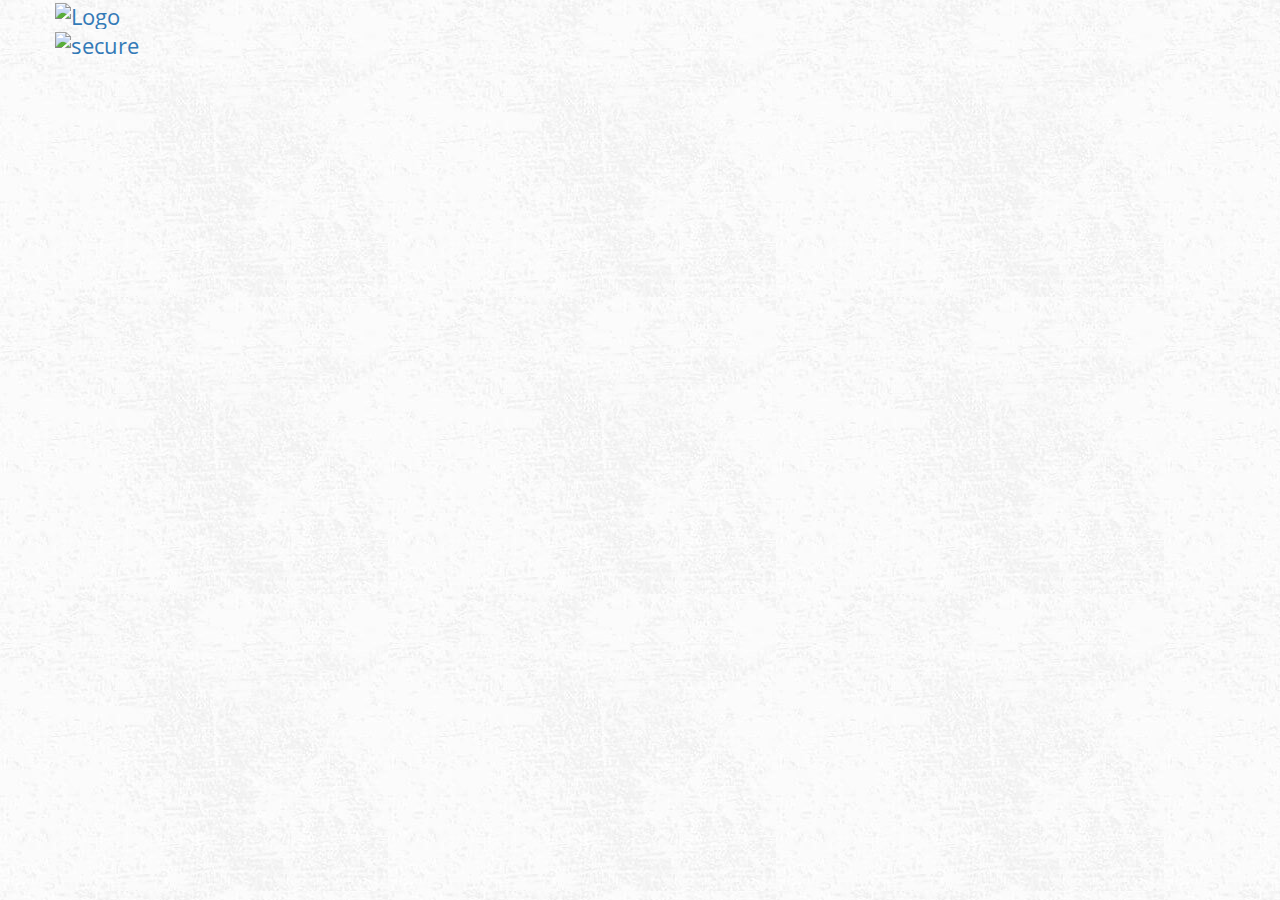
==== index-1.html @ 36ae087f "common css customzied" ====
<!DOCTYPE html>
<html>
<head>
  <title>Vita Rose</title>
  <meta charset="utf-8">
  <meta http-equiv="X-UA-Compatible" content="IE=edge">
  <meta name="viewport" content="width=device-width, initial-scale=1">
  <meta name="robots" content="noindex,nofollow">
  <meta name="robots" content="noindex">
  <meta name="robots" content="nofollow"> 
  <link rel="icon" href="favicon.ico" type="image/x-icon"> 
  <link rel="stylesheet" href="assets/css/bootstrap.min.css">
  <link rel="stylesheet" href="common.css">
  <link rel="stylesheet" href="style-1.css">
  <link rel="stylesheet" href="style-2.css">
  <link rel="stylesheet" href="style-3.css">
  
</head> 
<body> 
<header class="fl-hdr">
  <div class="container">
    <div class="row">
      <div class="col-sm-12">
        <div class="header-innr clearfix"> 
          <div class="hdr-left"> 
            <a class="hdr-logo" href="#">
              <img class="lazy" data-src="assets/images/logo.jpg" alt="Logo" />
            </a>
          </div>
          <div class="hdr-rgt"> 
            <a class="secure-img">
              <img class="lazy" data-src="assets/images/hdr-secure-img.jpg" alt="secure"/>
            </a>   
          </div> 
        </div>
      </div>
    </div>
  </div>
</header>


<div class="fl-page-bdy-controller">





</div>


<script src="assets/js/jquery.min.js"></script>
<script defer src="assets/js/lazyload.min.js"></script>
<script type="text/javascript">window.onload = function() {var newd1 = new LazyLoad({elements_selector: ".lazy"});}</script>
</body>
</html>
---- common.css ----
@font-face {
  font-family: 'Montserrat-Regular';
  src: url('assets/fonts/Montserrat-Regular/montserrat-regular-webfont.woff2') format('woff2'),
    url('assets/fonts/Montserrat-Regular/montserrat-regular-webfont.woff') format('woff');
  font-weight: normal;
  font-style: normal;
  font-display: swap; 
} 
@font-face {
  font-family: 'Montserrat-Medium';
  src: url('assets/fonts/Montserrat-Medium/montserrat-medium-webfont.woff2') format('woff2'),
    url('assets/fonts/Montserrat-Medium/montserrat-medium-webfont.woff') format('woff');
  font-weight: normal;
  font-style: normal;
  font-display: swap;
}
@font-face {
  font-family: 'Montserrat-Bold';
  src: url('assets/fonts/Montserrat-Bold/montserrat-bold-webfont.woff2') format('woff2'),
    url('assets/fonts/Montserrat-Bold/montserrat-bold-webfont.woff') format('woff');
  font-weight: normal;
  font-style: normal;
  font-display: swap;
}
@font-face {
  font-family: 'Montserrat-BoldItalic';
  src: url('assets/fonts/Montserrat-BoldItalic/Montserrat-BoldItalic.woff2') format('woff2'),
    url('assets/fonts/Montserrat-BoldItalic/Montserrat-BoldItalic.woff') format('woff');
  font-weight: normal;
  font-style: normal;
  font-display: swap;
}
@font-face {
  font-family: 'Montserrat-SemiBold';
  src: url('assets/fonts/Montserrat-SemiBold/montserrat-semibold-webfont.woff2') format('woff2'),
    url('assets/fonts/Montserrat-SemiBold/montserrat-semibold-webfont.woff') format('woff');
  font-weight: normal;
  font-style: normal;
  font-display: swap;
}
@font-face {
  font-family: 'Montserrat-SemiBoldItalic';
  src: url('assets/fonts/Montserrat-SemiBoldItalic/montserrat-semibolditalic-webfont.woff2') format('woff2'),
    url('assets/fonts/Montserrat-SemiBoldItalic/montserrat-semibolditalic-webfont.woff') format('woff');
  font-weight: 600;
  font-style: italic;
  font-display: swap;
}
@font-face {
  font-family: 'Barlow-Medium';
  src: url('assets/fonts/Barlow-Medium/barlow-medium-webfont.woff2') format('woff2'),
    url('assets/fonts/Barlow-Medium/barlow-medium-webfont.woff') format('woff');
  font-weight: normal;
  font-style: normal;
  font-display: swap;
}
@font-face {
  font-family: 'Barlow-Bold';
  src: url('assets/fonts/Barlow-Bold/barlow-bold-webfont.woff2') format('woff2'),
    url('assets/fonts/Barlow-Bold/barlow-bold-webfont.woff') format('woff');
  font-weight: normal;
  font-style: normal;
  font-display: swap;
}
@font-face {
  font-family: 'Barlow-ExtraBold';
  src: url('assets/fonts/Barlow-ExtraBold/barlow-extrabold-webfont.woff2') format('woff2'),
    url('assets/fonts/Barlow-ExtraBold/barlow-extrabold-webfont.woff') format('woff');
  font-weight: normal;
  font-style: normal;
}
@font-face {
  font-family: 'BarlowCondensed-Bold';
  src: url('assets/fonts/BarlowCondensed-Bold/barlowcondensed-bold-webfont.woff2') format('woff2'),
    url('assets/fonts/BarlowCondensed-Bold/barlowcondensed-bold-webfont.woff') format('woff');
  font-weight: normal;
  font-style: normal;
  font-display: swap;
}
@font-face {
  font-family: 'BarlowCondensed-Regular';
  src: url('assets/fonts/BarlowCondensed-Regular/BarlowCondensed-Regular.woff2') format('woff2'),
    url('assets/fonts/BarlowCondensed-Regular/BarlowCondensed-Regular.woff') format('woff');
  font-weight: normal;
  font-style: normal;
  font-display: swap;
}


@font-face {
  font-family: 'OpenSansRegular';
  src: url('assets/fonts/OpenSansRegular/OpenSansRegular.woff2') format('woff2'),
    url('assets/fonts/OpenSansRegular/OpenSansRegular.woff') format('woff');
  font-weight: normal;
  font-style: normal;
  font-display: swap;
}

@font-face {
  font-family: 'OpenSansBold';
  src: url('assets/fonts/OpenSansBold/OpenSansBold.woff2') format('woff2'),
    url('assets/fonts/OpenSansBold/OpenSansBold.woff') format('woff');
  font-weight: normal;
  font-style: normal;
  font-display: swap;
}

@font-face {
  font-family: 'OpenSansSemibold';
  src: url('assets/fonts/OpenSansSemibold/OpenSansSemibold.woff2') format('woff2'),
    url('assets/fonts/OpenSansSemibold/OpenSansSemibold.woff') format('woff');
  font-weight: normal;
  font-style: normal;
  font-display: swap;
}


@font-face {
  font-family: 'Vollkorn-Bold';
  src: url('assets/fonts/Vollkorn-Bold/Vollkorn-Bold.woff2') format('woff2'),
    url('assets/fonts/Vollkorn-Bold/Vollkorn-Bold.woff') format('woff');
  font-weight: normal;
  font-style: normal;
  font-display: swap;
}

@font-face {
  font-family: 'Vollkorn-SemiboldItalic';
  src: url('assets/fonts/Vollkorn-SemiboldItalic/Vollkorn-SemiboldItalic.woff2') format('woff2'),
    url('assets/fonts/Vollkorn-SemiboldItalic/Vollkorn-SemiboldItalic.woff') format('woff');
  font-weight: normal;
  font-style: normal;
  font-display: swap;
}

@font-face {
  font-family: 'Merriweather-Black';
  src: url('assets/fonts/Merriweather-Black/Merriweather-Black.woff2') format('woff2'),
    url('assets/fonts/Merriweather-Black/Merriweather-Black.woff') format('woff');
  font-weight: normal;
  font-style: normal;
  font-display: swap;
}

*,*:focus,.btn,.btn:focus {
  outline: 0!important;
  text-decoration: none
}
a,button,input {
  outline: 0;
  border: 0;
  -ms-transition: all .3s ease;
  -webkit-transition: all .3s ease;
  transition: all .3s ease
}
a,a:hover,a:focus,button:hover,button:focus {
  text-decoration: none;
  outline: 0
}
body {
  background: #fff;
  color: #000;
  font-size: 22px;
  line-height: 1.2;
  font-family: 'OpenSansRegular';
  background: url(assets/images/body-bg.jpg)
}
img {
  max-width: 100%;
  height: auto
}
.ulc {
  margin: 0;
  padding: 0;
  list-style: none;
}
.overlay-link {
  position: absolute;
  left: 0;
  top: 0;
  right: 0;
  bottom: 0;
  z-index: 10
}
.container {
  max-width: 1200px;
  width: 100%
}
.hide-md {
  display: block!important
}
.show-md {
  display: none!important
}

.hide-sm {
  display: block!important
}
.show-sm {
  display: none!important
}
.hide-xs {
  display: block!important
}
.show-xs {
  display: none!important
}
p { margin-bottom: 26px }
a { word-wrap: break-word }
strong { font-weight:normal }
.plr-30 {
  padding-left: 30px!important;
  padding-right: 30px!important
}
.plr-20 {
  padding-left: 20px!important;
  padding-right: 20px!important
}
.plr-10 {
  padding-left: 10px!important;
  padding-right: 10px!important
}
.plr-5{
  padding-left: 5px!important;
  padding-right: 5px!important
}
.fl-page-bdy-controller{
  max-width: 1170px;
  margin: 0 auto;
  background: #fff;
  -webkit-box-shadow: 0 5px 12px 0 rgba(180, 179, 179, 1);
  -moz-box-shadow: 0 5px 12px 0 rgba(180, 179, 179, 1);
  box-shadow: 0 5px 12px 0 rgba(180, 179, 179, 1)
}
h1 {
  font-size: 45px
}
h2 {
  font-size: 40px
}
h3 {
  font-size: 26px
}
h4 {
  font-size: 20px
}

.h1,.h2,.h3,.h4,.h5,.h6,h1,h2,h3,h4,h5,h6 {
  margin-top: 0;
  line-height: 1.2;
} 

@media(max-width: 1199px){
    .hide-md{
      display: none!important;
    }
    .show-md{
      display: block!important;
    }
/*    h1 {
      font-size: 60px
    }
    h2 {
      font-size: 50px
    }
    h3 {
      font-size: 45px
    }
    h4 {
      font-size: 35px
    }*/
}
@media(max-width: 991px){
    .hide-sm{
        display: none!important;
    }
    .show-sm{
        display: block!important;
    }
/*    h1 {
      font-size: 50px
    }
    h2 {
      font-size: 45px
    }
    h3 {
      font-size: 40px
    }
    h4 {
      font-size: 35px
    }*/
    p br{
        display: none;
    }
}


@media(max-width: 767px){
    .hide-xs{
        display: none!important;
    }
    .show-xs{
        display: block!important;
    }
    body {
        font-size: 20px;
    }
    p{
       margin-bottom: 20px;
    }
/*    h1 {
      font-size: 45px
    }
    h2 {
      font-size: 40px
    }
    h3 {
      font-size: 35px
    }
    h4 {
      font-size: 30px
    }*/
}
---- style-3.css ----
.dst-ml-15 {
    margin-left: -15px;
}

.hundred-percentage-sec-1{
    padding-bottom: 90px;
}
.fl-des-normal em{
    display: block;
    color: #ffa70b;
    padding-top: 10px;
    font-size: 36px;
    line-height: 40px;
    font-family: 'AguafinaScriptRegular';
}
.hundred-percentage-img-01{
    padding-top: 95px;
}
.fl-risk-free-des-sec-1{
    padding-bottom: 40px;
}
.fl-faq-section{
    padding: 0 28px 50px;
    position: relative;
    margin-bottom: 65px;
    background-repeat: no-repeat!important;
    background-position: center center!important;
    background-size: cover!important;
}
.btm-wave-img{
    position: absolute;
    left: 0;
    right: 0;
    top: 100%;
    margin-top: -1px;
    background-repeat: repeat-x!important;
    background-position: bottom center!important;
    height: 13px;
}
.fl-faq-sec-hdr{
    background-repeat: repeat-x!important;
    background-position: top center!important;
    padding: 21px 20px 33px;
    margin-left: -28px;
    margin-right: -28px;
    margin-top: -5px;
    text-align: center;
    color: #fff;
}
.fl-faq-sec-hdr h3{
    margin: 0;
    font-family: 'YanoneKaffeesatzBold';
}
.fl-accordion-ctlr{
    padding-top: 50px;
}


.hh-accordion-title{
    background: #023c1d;
    color: #fff;
    font-size: 22px;
    line-height: 24px;
    padding: 0 100px 0 70px;
    position: relative;
    border-radius: 10px 10px 0 0;
    min-height: 85px;
    display: flex;
    align-items: center;
    justify-content: left;
    margin-bottom: 25px;
    cursor: pointer;
}
.hh-accordion-title:after{
    content: "";
    position: absolute;
    right: 40px;
    top: 50%;
    transform: translateY(-50%);
    -ms-transform: translateY(-50%);
    -webkit-transform: translateY(-50%);
    background: url(assets/images/plus-icon.png);
    width: 22px;
    height: 22px;
    background-position: center center;
    background-repeat: no-repeat;
    z-index: 1;
}
.hh-accordion-title.hh-accordion-active:after{
    background: url(assets/images/minus-icon.png);
    width: 22px;
    height: 22px;
    background-position: center center;
    background-repeat: no-repeat;
}
.hh-accordion-title span{
    position: absolute;
    left: 0;
    top: 0;
    bottom: 0;
    background: #ffa70b;
    color: #fff;
    border-radius: 10px 0 0 0;
    display: flex;
    align-items: center;
    justify-content: center;
    font-size: 55px;
    line-height: 56px;
    font-family: 'YanoneKaffeesatzBold';
    width: 65px;
}
.hh-accordion-title em{
    font-weight: normal;
    font-style: normal;
    font-family: 'Montserrat-BoldItalic';
    display: block;
    padding: 10px 0 10px 20px;
    font-size: 22px;
    line-height: 25px;
}

.hh-accordion-des{
    color: #fff;
    padding-bottom: 40px;
}
.hh-accordion-des-grd-ctlr ul{
    margin: 0 -10px;
}
.hh-accordion-des-grd-ctlr ul li{
    float: left;
    width: 33.3333%;
    padding: 105px 10px 45px;
}
.hh-accordion-des-grd-item{
    background-size: 100% 100%!important;
    background-repeat: no-repeat!important;
    padding: 0 28px 15px;
    min-height: 321px;
}
.hh-accordion-des-grd-item-img{
    text-align: center;
    padding-bottom: 17px;
}
.hh-accordion-des-grd-item-img img{
    margin-top: -105px;
}
.hh-accordion-des-grd-item-des p{
    margin-bottom: 0;
}
.hh-accordion-des-grd-item-des p strong{
    display: inline-block;
    vertical-align: baseline;
    font-family: 'Montserrat-Bold';
}

.hh-accordion-des-list ul li{
    padding-bottom: 25px;
}

.hh-accordion-des-list-item{
    background: #023c1d;
    border-radius: 30px;
    position: relative;
    padding: 10px 45px 10px 65px;
    min-height: 45px;
    display: flex;
    justify-content: left;
    align-items: center;
}
.hh-accordion-des-list-item i{
    position: absolute;
    background: #ffa70b;
    width: 65px;
    display: flex;
    justify-content: center;
    align-items: center;
    left: 0;
    top: 0;
    bottom: 0;
    border-radius: 30px 0 0 30px;
}
.hh-accordion-des-list-item span{
    display: block;
    vertical-align: baseline;
    padding-left: 15px;
}
.hh-accordion-des-list-item span strong{
    display: inline-block;
    vertical-align: baseline;
    font-family: 'Montserrat-Bold';
}



.fl-risk-free-des-controller {
    border: 6px solid #089147;
    padding: 28px 25px 0 27px;
    border-radius: 15px;
    background: #fff;
    display: flex;
    align-items: center;
}
.fl-risk-free-des{
    order: 1;
}
.fl-risk-free-des-rgt-img{
    order: 2;
}
.fl-risk-free-des{
    float: left;
    width: 70%;
    padding-right: 63px;
}
.fl-risk-free-des-rgt-img{
    float: right;
    text-align: right;
    width: 30%;
    padding-bottom: 22px;
}
.fl-risk-free-des-rgt-img img{
    margin-top: -5px;
}


.thank-you-line{
    text-align: center;
}

.fl-ftr-top-sec .thank-you-line strong{
    display: block;
    text-decoration: underline;
    font-weight: normal;
    color: #0039ad;
    font-family: 'Montserrat-Medium';
    padding-bottom: 50px;
    padding-top: 55px;
    font-size: 20px;
    line-height: 24px;
}

.sections-lft-round-img-ctlr{
    position: relative;
    overflow: hidden;
}
.sections-lft-round-img{
    position: absolute;
    z-index: 1;
    left: -213px;
    bottom: 340px;
    width: 426px;
    height: 426px;
    background-size: 100% 100%!important;
}
.sections-lft-round-img img{
    width: 100%;
}
.fl-pkg-section,
.fl-ftr-top-sec,
.hundred-percentage-sec-1{
    position: relative;
    z-index: 2;
}
.hundred-percentage-sec-1-ctlr .sections-lft-round-img{
    bottom: initial;
    top: 515px;
}



.fl-pkg-sec-ftr-des{
    padding-top: 65px;
    text-align: left;
    padding-bottom: 24px;
}
.pkg-area-con-bg{
    padding: 45px 0 30px;
    background-size: cover!important;
    background-position: center center;
}
.pkg-area-con-bg.pkg-area-con-bg-1{
    padding-top: 0;
}


.fl-pkg-grd-controller > ul > li{
    float: left;
    width: 33.333%;
    padding: 0 10px;
}

.fl-pkg-grd-col-btm-bdr{
    background: #097298;
    border-radius: 8px;
    padding-bottom: 4px;
    -webkit-box-shadow: 0px 0px 7px 1px rgba(207,205,205,1);
    -moz-box-shadow: 0px 0px 7px 1px rgba(207,205,205,1);
    box-shadow: 0px 0px 7px 1px rgba(207,205,205,1);
}
.fl-pkg-grd-col-bdr-solid{
    position: relative;
}
.fl-pkg-grd-col-bdr-solid:before,
.fl-pkg-grd-col-bdr-solid:after{
    content: "";
    background: #bdd4dc;
    position: absolute;
    top: 4px;
    bottom: 2px;
    width: 1px;
    z-index: 1;
}
.order1 .fl-pkg-grd-col-bdr-solid:before,
.order1 .fl-pkg-grd-col-bdr-solid:after{
    background: #ded4d4;
}
.order2 .fl-pkg-grd-col-bdr-solid:before,
.order2 .fl-pkg-grd-col-bdr-solid:after{
    background: #c6dbd7;
    top: 10px;
}
.fl-pkg-grd-col-bdr-solid:before{
    left: -1px;
}
.fl-pkg-grd-col-bdr-solid:after{
    right: 0;
}

.fl-pkg-grd-col{
    padding-bottom: 5px;
    position: relative;
}
.fl-pkg-grd-controller > ul > li:nth-child(2) .fl-pkg-grd-col-btm-bdr{
    margin-top: -45px;
}
.fl-pkg-grd-controller > ul > li:nth-child(2) .fl-pkg-grd-col-btm-bdr{
    background: #d50001;
}
.fl-pkg-grd-controller > ul > li:nth-child(3) .fl-pkg-grd-col-btm-bdr{
    background: #1dad94;
}
.fl-pkg-grd-controller > ul > li:nth-child(2) .fl-pkg-grd-col{
    padding-bottom: 10px;
}
.fl-pkg-grd-controller > ul > li:nth-child(2) .fl-pkg-grd-ftr ul{
    padding-top: 10px;
}
.fl-pkg-grd-controller > ul > li:nth-child(2) .fl-pkg-price{
    margin-bottom: 20px;
}
.fl-pkg-grd-controller > ul > li:nth-child(2) .fl-pkg-grd-col-fea-img{
    padding-bottom: 45px;
    padding-top: 50px;
}
.fl-pkg-grd-controller > ul > li:nth-child(2) .fl-pkg-grd-ftr{
    padding-top: 15px;
}
.fl-pkg-grd-col-hdr{
    border-radius: 5px 5px 0 0;
}
.fl-pkg-grd-col-hdr span,.fl-pkg-grd-col-hdr strong{
    display: block;
}
.fl-pkg-grd-col-hdr{
    text-transform: uppercase;
    text-align: center;
    color: #fff;
    background-repeat: repeat-x!important;
    background-size: cover!important;
}
.fl-pkg-grd-col-hdr span{
    font-size: 32px;
    line-height: 36px;
    font-family: 'BarlowCondensed-Bold';
    padding: 20px 10px 30px;
    background-repeat: repeat-x!important;
    border-radius: 5px 5px 0 0;
    text-shadow: 0px 1px #019bd4;
}
.order1 .fl-pkg-grd-col-hdr span{
    text-shadow: 0px 1px #b82121;
}
.order2 .fl-pkg-grd-col-hdr span{
    text-shadow: 0px 1px #23b49b;
}
.fl-pkg-grd-col-hdr strong{
    padding: 0 10px 12px 10px;
    font-size: 40px;
    line-height: 45px;
    font-family: 'BarlowCondensed-Bold';
    text-shadow: 0px 2px #595653;
}
.fl-pkg-grd-col-fea-img{
    margin: 0 auto;
    position: relative;
    display: table;
    padding: 28px 15px 35px;
}
.fl-pkg-grd-col-fea-img div{
    display: inline-block;
    vertical-align: baseline;
}
.fl-pkg-grd-col-fea-img span{
    position: absolute;
    right: 32px;
    top: 16px;
}
.order3 .fl-pkg-grd-col-fea-img span{
    right: 0;
}
.order1 .fl-pkg-grd-col-fea-img span {
    top: 30px;
    right: 32px;
}
.fl-pkg-grd-col{
    background: #f7f7f7;
    border: 3px solid #fff;
    border-radius: 8px;
}
.fl-pkg-price{
    position: relative;
    text-align: center;
    display: inline-block;
    vertical-align: baseline;
    padding: 0 76px 0 28px;
    margin-bottom: 10px;
}
.fl-pkg-price:before {
    content: "$";
    position: absolute;
    left: 3px;
    top: -7px;
    font-size: 42px;
    line-height: 100%;
    font-family: 'Barlow-Bold';
    margin-right: 2px;
}
.fl-pkg-price:after{
    content: "";
    position: absolute;
    width: 7px;
    height: 7px;
    background: #000;
    border-radius: 100%;
    font-family: 'Barlow-Bold';
    margin-right: 2px;
    right: 63px;
    top: 50%;
    transform: translateY(-50%);
    -ms-transform: translateY(-50%);
    -webkit-transform: translateY(-50%);
}
.fl-pkg-price strong {
    font-size: 68px;
    line-height: 58px;
    font-weight: normal;
    font-family: 'Barlow-Bold';
    display: inline-block;
}
.fl-pkg-price sup {
    position: absolute;
    right: 16px;
    font-size: 43px;
    font-family: 'Barlow-Bold';
    top: -3px;
    line-height: 100%;
}
.fl-pkg-price sub {
    position: absolute;
    right: -5px;
    font-size: 38px;
    bottom: 9px;
    font-family: 'BarlowCondensed-Regular';
}
.fl-creditcards{
    padding-left: 8px;
    padding-top: 5px;
}
.fl-pkg-save-price {
    padding-top: 15px;
}
.fl-pkg-save-price strong {
    font-family: 'Barlow-Bold';
    display: block;
    font-weight: normal;
    font-size: 25px;
    text-transform: uppercase;
    color: #da0000;
}
.fl-footer-wrap{
    background-color: #0f1314;
    color: #fff;
    text-align: center;
    padding: 55px 0 37px;
    font-size: 14px;
    line-height: 19px;
    font-family: 'Montserrat-Regular';
}
.fl-footer-inner{
    padding: 0 13px;
}
.fl-footer-wrap p{
    font-size: 14px;
    line-height: 19px;
    margin-bottom: 0;
}
.fl-ftr-nav ul{
    padding-bottom: 20px;
}
.fl-ftr-nav ul li,.fl-ftr-nav ul li a{
    display: inline-block;
    vertical-align: baseline;
}
.fl-ftr-nav ul li{
    font-size: 18px;
    line-height: 20px;
    font-family: 'Montserrat-Medium';    
}
.fl-ftr-nav ul li:first-child{
    padding-left: 0;
}
.fl-ftr-nav ul li:last-child{
    padding-right: 0;
}
.fl-ftr-nav ul li a{
    color: inherit;
}
.fl-ftr-nav ul li a:hover{
    opacity: .7;
}
.fl-pkg-grd-ftr{
    padding-left: 10px;
    padding-right: 10px;
    display: table;
    margin: 0 auto;
    padding-top: 10px;
}
.fl-add-to-cart-btn-img{
    margin-bottom: 15px;
}

.fl-add-to-cart-btn-img a{
    display: inline-block;
    vertical-align: baseline;
}
.fl-pkg-grd-ftr ul li{
    position: relative;
    padding: 3px 0 15px 40px;
    font-size: 16px;
    line-height: 18px;
    text-transform: uppercase;
    font-family: 'Barlow-Medium';
}
.fl-pkg-grd-ftr ul li em{
    position: absolute;
    left: 0;
    top: 0;
}
.fl-copyright{
    padding-bottom: 30px;
}
.fl-copyright p{
    text-align: center;
}
.fl-ftr-nav ul li{
    padding: 0 25px;
    position: relative;
}
.fl-ftr-nav ul li:not(:last-child):after{
    content: "";
    width: 1px;
    height: 14px;
    position: absolute;
    left: 100%;
    margin-left: -1px;
    background: #fff;
    top: 50%;
    transform: translateY(-50%);
    -ms-transform: translateY(-50%);
    -webkit-transform: translateY(-50%);
}
.fl-ftr-des{
    color: #6c6161;
    padding: 0 3px;
    text-align: left;

}
.fl-ftr-des p{
    margin-bottom: 15px;
    font-size: 16px;
    line-height: 20px;
}
.fl-ftr-des p:last-child{
    margin-bottom: 0;
}



@media(max-width: 1199px){
    .hide-md{
        display: none!important;
    }
    .show-md{
        display: block!important;
    }
    .hh-accordion-des-grd-item{
        min-height: 373px;
    }
}


@media(max-width: 1023px){
    .full-width-1023{
        width: 100%!important;
    }
    .smile-img-01,
    .hundred-percentage-img-01{
        text-align: center;
        padding-bottom: 25px;
    }
    .hundred-percentage-img-01 {
        padding-top: 10px;
    }
}


@media(max-width: 991px){
    .hide-sm{
        display: none!important;
    }
    .show-sm{
        display: block!important;
    }
    p br{
        display: none;
    }
    .fl-pkg-grd-controller > ul > li {
        width: 100%;
        margin-bottom: 20px;
    }
    .fl-pkg-grd-col-btm-bdr {
        max-width: 370px;
        margin: 0 auto;
    }
    .fl-pkg-grd-controller > ul > li:nth-child(2) .fl-pkg-grd-col-btm-bdr {
        margin-top: 0;
    }
    .fl-faq-section{
        margin-bottom: 20px;
    }
    .fl-risk-free-des-controller{
        display: block;
    }
    .fl-risk-free-des-rgt-img{
        width: 100%;
        text-align: center;
    }
    .fl-risk-free-des{
        width: 100%;
        padding-right: 0;
    }
    .hh-accordion-des-grd-ctlr ul li{
        width: 100%;
    }
    .hh-accordion-des-grd-item{
        max-width: 350px;
        margin-left: auto;
        margin-right: auto;
        min-height: 330px;
    }
    .hh-accordion-title em{
        font-size: 20px;
    }
    .hh-accordion-title em br{
        display: none;
    }
    .fl-risk-free-des-rgt-img img{
        margin-top: 0;
    }
}


@media(max-width: 767px){
    .hide-xs{
        display: none!important;
    }
    .show-xs{
        display: block!important;
    }
    .fl-ftr-des{
        padding: 0;
    }
    .fl-ftr-top-sec .thank-you-line strong{
        font-size: 20px;
    }
    .sections-lft-round-img{
        left: -140px;
        width: 280px;
        height: 280px;
    }
    .hundred-percentage-sec-1 {
        padding-bottom: 45px;
    }
    .hh-accordion-title{
        padding-right: 80px;
    }
    .hh-accordion-title:after{
        right: 29px;
    }
}



@media(max-width: 639px){

}
 


@media(max-width: 575px){
    .fl-creditcards{
        padding-left: 0;
    }
    .fl-risk-free-des-controller{
        padding-left: 15px;
        padding-right: 15px;
    }
    .fl-des-normal em {
        padding-top: 5px;
        font-size: 33px;
    }

    .hh-accordion-title em {
        font-size: 18px;
        padding-left: 15px;
    }
    .hh-accordion-title{
        padding-left: 40px;
    }
    .hh-accordion-title span {
        width: 40px;
        font-size: 43px;
    }
    .hh-accordion-title:after{
        width: 18px;
        background-size: 100% auto!important;
    }
    .hh-accordion-title {
        padding-right: 65px;
    }
    .hh-accordion-title:after {
        right: 23px;
    }
    .fl-faq-section{
        padding-bottom: 40px;
    }
    .hh-accordion-des-list-item{
        padding: 10px 25px 10px 45px;
    }
    .hh-accordion-des-list-item i{
        width: 45px;
    }
    .hh-accordion-des-list-item i img{
        width: 26px;
    }
    .hh-accordion-des-grd-ctlr ul li{
        padding-bottom: 35px;
    }
    .hh-accordion-des-grd-item{
        padding-left: 15px;
        padding-right: 15px;
    }
}


@media(max-width: 479px){
    .fl-ftr-nav ul li {
        padding: 0 16px;
        font-size: 15px;
    }
    .fl-footer-wrap p{
        font-size: 13px;
    }
    .fl-footer-wrap{
        padding: 45px 0 55px;
    }



}



@media(max-width: 359px){

}
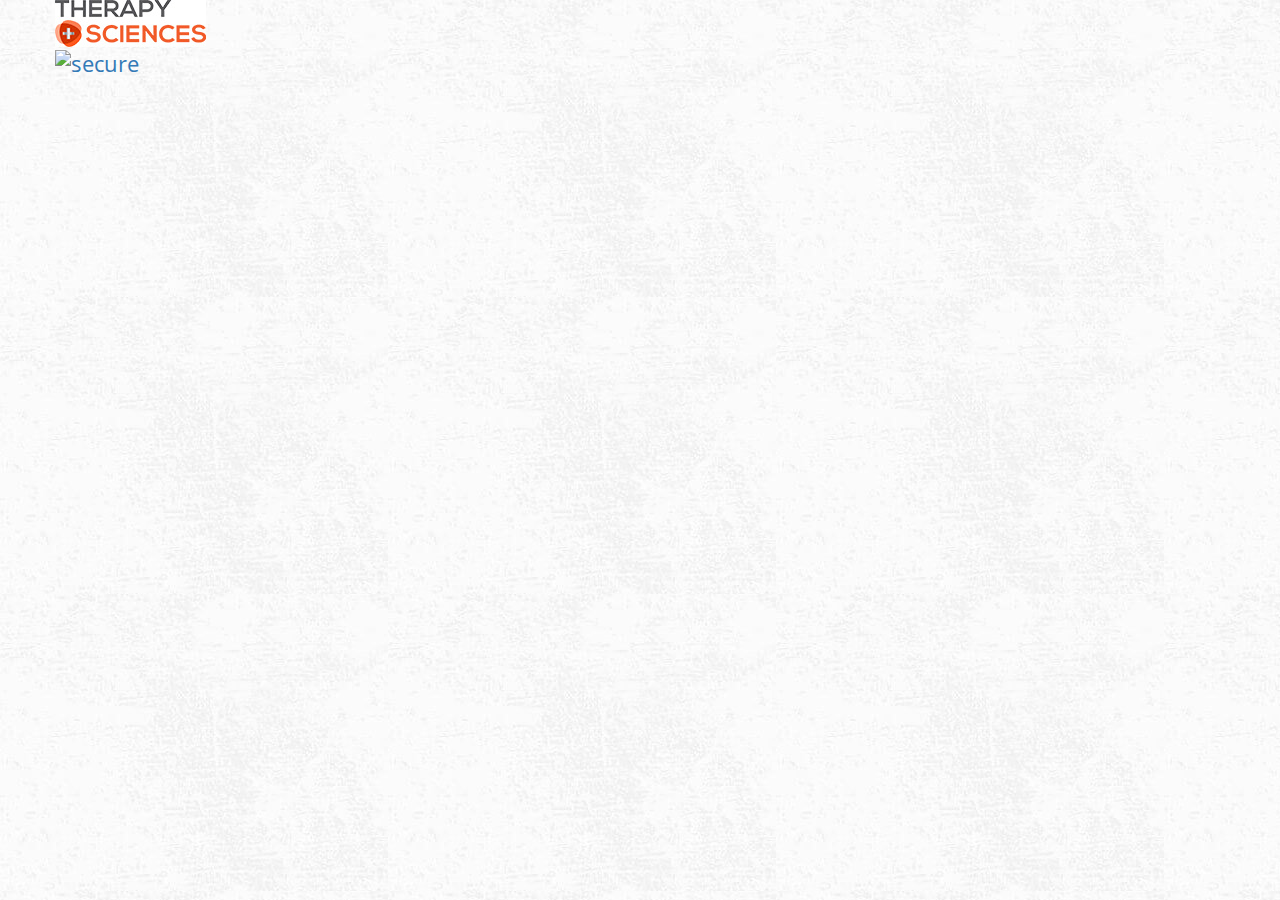
==== commit ac7a157d: "logo add" ====
--- a/index-1.html
+++ b/index-1.html
@@ -1,7 +1,7 @@
 <!DOCTYPE html>
 <html>
 <head>
-  <title>Vita Rose</title>
+  <title>Silver Gel</title>
   <meta charset="utf-8">
   <meta http-equiv="X-UA-Compatible" content="IE=edge">
   <meta name="viewport" content="width=device-width, initial-scale=1">
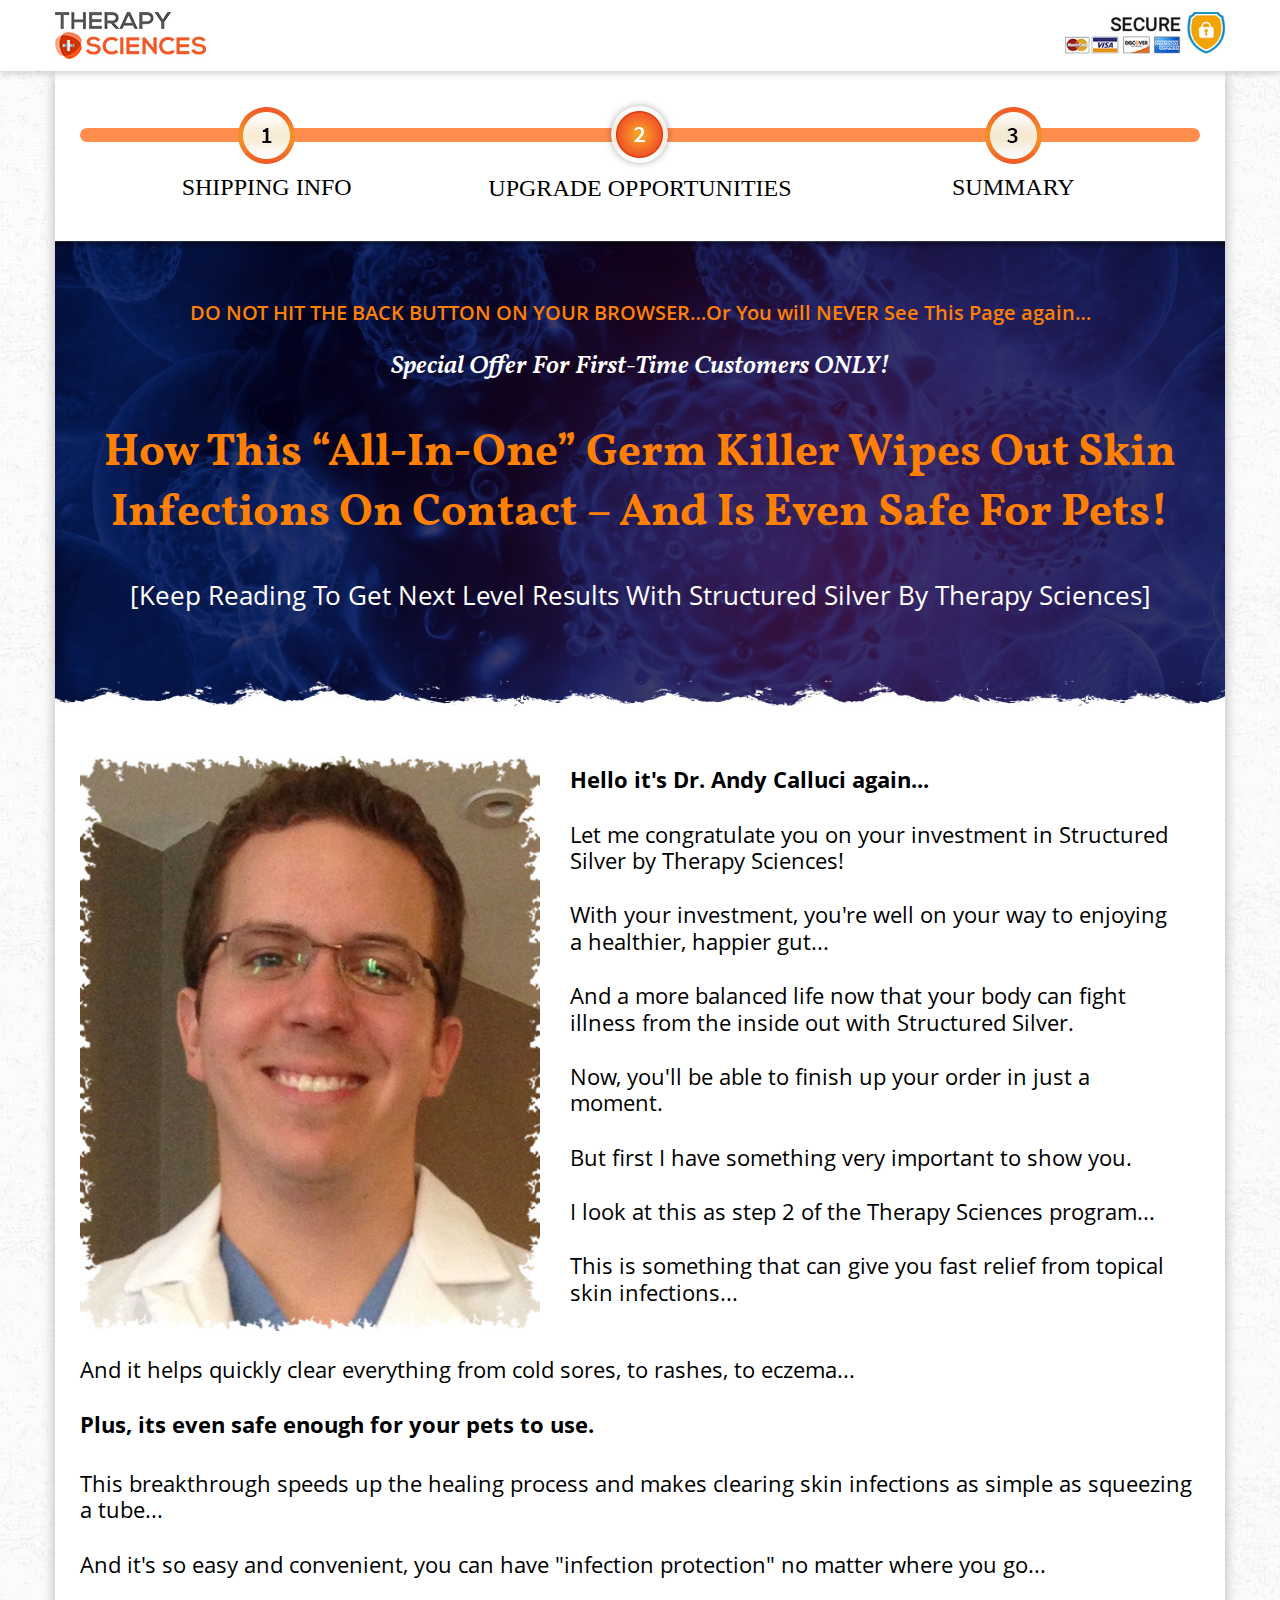
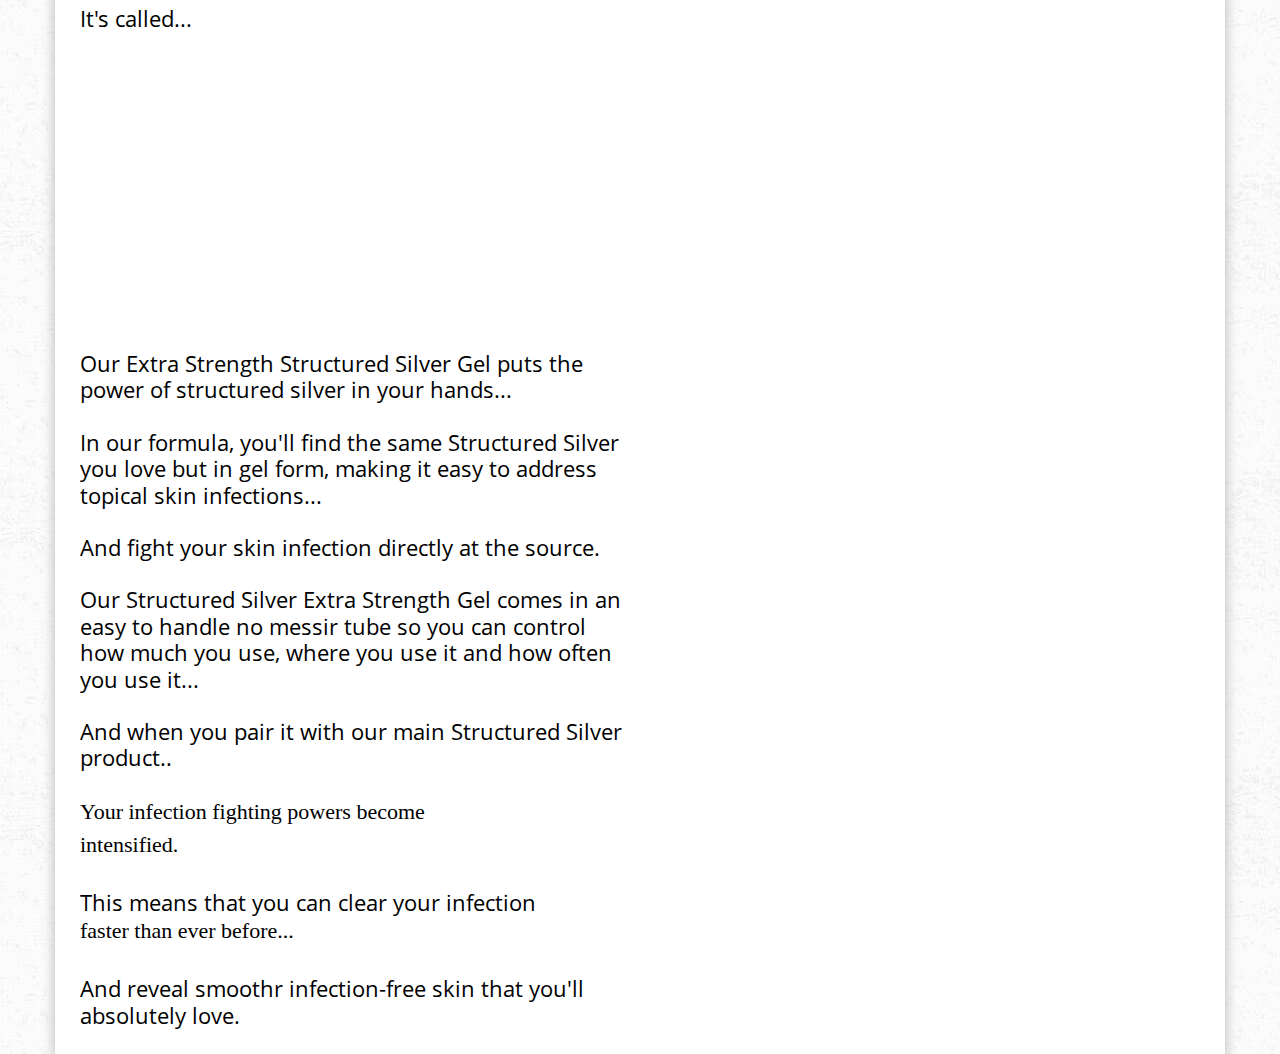
==== commit eeb505f6: "desktop view" ====
--- a/index-1.html
+++ b/index-1.html
@@ -10,13 +10,15 @@
   <meta name="robots" content="nofollow"> 
   <link rel="icon" href="favicon.ico" type="image/x-icon"> 
   <link rel="stylesheet" href="assets/css/bootstrap.min.css">
-  <link rel="stylesheet" href="common.css">
   <link rel="stylesheet" href="style-1.css">
   <link rel="stylesheet" href="style-2.css">
   <link rel="stylesheet" href="style-3.css">
+  <link rel="stylesheet" href="common.css">
   
 </head> 
 <body> 
+
+
 <header class="fl-hdr">
   <div class="container">
     <div class="row">
@@ -24,12 +26,12 @@
         <div class="header-innr clearfix"> 
           <div class="hdr-left"> 
             <a class="hdr-logo" href="#">
-              <img class="lazy" data-src="assets/images/logo.jpg" alt="Logo" />
+              <img class="lazy" data-src="assets/images/logo.jpg" alt="Logo" width="151" height="47" />
             </a>
           </div>
           <div class="hdr-rgt"> 
             <a class="secure-img">
-              <img class="lazy" data-src="assets/images/hdr-secure-img.jpg" alt="secure"/>
+              <img class="lazy" data-src="assets/images/hdr-secure-img.jpg" alt="secure" width="223" height="59" />
             </a>   
           </div> 
         </div>
@@ -40,6 +42,115 @@
 
 
 <div class="fl-page-bdy-controller">
+
+
+<section class="fl-shipping-progress-bar plr-10"> 
+  <div class="container">
+    <div class="row">
+      <div class="col-sm-12">
+        <div class="fl-shipping clearfix text-center">
+          <div class="fl-shipping-col">
+            <img data-src="assets/images/progress-bar-img001.png" class="lazy">
+            <h4>Shipping Info</h4>
+          </div>
+          <div class="fl-shipping-col two_sec">
+            <img data-src="assets/images/progress-bar-img002.png" class="lazy">
+            <h4>Upgrade Opportunities</h4>
+          </div>
+          <div class="fl-shipping-col">
+            <img data-src="assets/images/progress-bar-img003.png" class="lazy">
+            <h4>Summary</h4>
+          </div>
+        </div>          
+      </div>        
+    </div>
+  </div>
+</section>
+
+
+<section class="fl-special-offer-sec plr-10">
+  <div class="lazy fl-special-offer-bg" data-src="assets/images/special-offer-sec-bg.jpg"></div>  
+  <div class="container">
+    <div class="row">
+      <div class="col-sm-12">
+        <div class="special-offer-dsc text-center">
+          <h4>DO NOT HIT THE BACK BUTTON ON YOUR BROWSER…Or You will NEVER See This Page again…</h4> 
+          <h3>Special Offer For First-Time Customers ONLY!</h3>
+          <h1>How This “All-In-One” Germ Killer Wipes Out Skin Infections On Contact – And Is Even Safe For Pets!</h1>
+          <span>[Keep Reading To Get Next Level Results With Structured Silver By Therapy Sciences]</span>              
+        </div>          
+      </div>
+    </div>
+  </div>
+</section>
+
+
+<section class="fl-content-sec-3-wrp plr-10">
+  <div class="container">
+    <div class="row">
+      <div class="col-sm-12">
+        <div class="fl-content-sec-3-innr">
+          <div class="fl-content-sec-3-two-part clearfix">
+            <div class="fl-content-sec-3-img">
+              <img class="lazy" data-src="assets/images/doctor-img.jpg" width="452" height="564" />
+            </div>
+            <div class="fl-content-sec-3-des">
+              <p><span>Hello it's Dr. Andy Calluci again...</span></p>
+              <p>Let me congratulate you on your investment in Structured Silver by Therapy Sciences!</p>
+              <p>With your investment, you're well on your way to enjoying a healthier, happier gut...</p>
+              <p>And a more balanced life now that your body can fight illness from the inside out with Structured Silver.</p>
+              <p>Now, you'll be able to finish up your order in just a moment.</p>
+              <p>But first I have something very important to show you.</p>
+              <p>I look at this as step 2 of the Therapy Sciences program...</p>
+              <p>This is something that can give you fast relief from topical skin infections...</p>
+            </div>          
+          </div>  
+          <div class="fl-content-sec-3-full-w-des">
+            <p>And it helps quickly clear everything from cold sores, to rashes, to eczema...</p>
+            <p><span class="lazy fl-txt-line-bg" data-src="assets/images/txt-line-bg-001.png">Plus, its even safe enough for your pets to use.</span></p>
+            <p>This breakthrough speeds up the healing process and makes clearing skin infections as simple as squeezing
+            a tube...</p>
+            <p>And it's so easy and convenient, you can have "infection protection" no matter where you go...</p>
+            <p>It's called...</p>
+          </div>         
+        </div>
+      </div>
+    </div>
+  </div>
+</section>
+
+
+<section class="fl-content-sec-4-wrp plr-10">
+  <div class="container">
+    <div class="row">
+      <div class="col-sm-12">
+        <div class="fl-content-sec-4-innr clearfix">
+          <div class="fl-content-sec-4-head lazy" data-src="assets/images/headding-bg-1.jpg" />
+            <h2>Extra Strength Structured Silver Gel <br/> By Therapy Sciences</h2>
+          </div>
+          <div class="fl-extra-strength-img text-center">
+            <img class="lazy" data-src="assets/images/extra-strength-pro-img.jpg" alt="" />
+          </div>
+          <div class="fl-extra-strength-two-part clearfix">
+            <div class="fl-extra-strength-rgt pull-right text-center">
+              <img class="lazy" data-src="assets/images/extra-strength-right-img.jpg" alt="" />              
+            </div>
+            <div class="fl-extra-strength-lft pull-left">
+              <p>Our Extra Strength Structured Silver Gel puts the power of structured silver in your hands...</p>
+              <p>In our formula, you'll find the same Structured Silver you love but in gel form, making it easy to address topical skin infections...</p>
+              <p>And fight your skin infection directly at the source.</p>
+              <p>Our Structured Silver Extra Strength Gel comes in an easy to handle no messir tube so you can control how much you use, where you use it and how often you use it...</p>
+              <p>And when you pair it with our main Structured Silver product..</p>
+              <p><span class="lazy fl-txt-line-bg" data-src="assets/images/txt-line-bg-002.png">Your infection fighting powers become</span> <br/> <span class="lazy fl-txt-line-bg" data-src="assets/images/txt-line-bg-003.png">intensified.</span></p>
+              <p>This means that you can clear your infection  <br/><span class="lazy fl-txt-line-bg" data-src="assets/images/txt-line-bg-004.png">faster than ever before...</span></p>
+              <p>And reveal smoothr infection-free skin that you'll absolutely love.</p>
+            </div>
+          </div>       
+        </div>
+      </div>
+    </div>
+  </div>
+</section>
 
 
 
--- a/style-1.css
+++ b/style-1.css
@@ -0,0 +1,352 @@
+
+header.fl-hdr {
+    background: #fff;
+    -ms-transition: all 0.5s ease;
+    -webkit-transition: all 0.5s ease;
+    transition: all 0.5s ease;
+    -ms-box-shadow: 0 3px 6px 0 rgba(0, 0, 0, .16);
+    -webkit-box-shadow: 0 3px 6px 0 rgba(0, 0, 0, .16);
+    box-shadow: 0 3px 6px 0 rgba(0, 0, 0, .16);
+    position: relative;
+    z-index: 5
+} 
+.header-innr {
+    background: #fff;
+    padding: 12px 0
+} 
+.hdr-left,
+.hdr-rgt {
+    width: 50%;
+    float: left
+}
+.hdr-left {
+    padding-right: 30px
+}
+.hdr-rgt {
+    text-align: right
+}
+.hdr-logo,
+.secure-img{
+    display: inline-block;
+    vertical-align: baseline;
+    max-width: 160px
+}
+.header .secure-img {
+    max-width: 225px
+}
+.fl-hdr img{
+    width: 100%
+}
+
+
+
+.fl-shipping {
+    padding-bottom: 28px;
+    background: #fff;
+    box-sizing: border-box;
+    position: relative
+}
+.fl-shipping img {
+    display: inline-block;
+    position: relative;
+    top: 36px;
+    width: 57px;
+    height: 57px
+}
+.fl-shipping .two_sec img {
+    top: 28px;
+    width: 71px;
+    height: 71px
+}
+.fl-shipping-col {
+    width: 33.333%;
+    float: left;
+    padding-left: 7px;
+    padding-right: 7px
+}
+.fl-shipping h4 {
+    color: #000;
+    font-family: 'OpenSans-Semibold';
+    text-transform: uppercase;
+    font-size: 24px;
+    margin-top: 45px;
+    width: 100%
+}
+.fl-shipping .two_sec > h4 {
+    font-family: 'OpenSans-Bold';
+    margin-top: 32px;
+}
+.fl-shipping:before {
+    content: "";
+    height: 14px;
+    width: 100%;
+    position: absolute;
+    background: #ff8e4c;
+    left: 0;
+    right: 0;
+    border-radius: 50px;
+    top: 57px;
+}
+
+
+
+.fl-special-offer-sec{
+    position: relative;
+    z-index: 1
+}
+.fl-special-offer-bg{
+    position: absolute;
+    top: 0;
+    bottom: 0;
+    left: 0;
+    right: 0;
+    background-repeat: no-repeat!important;
+    background-size: cover!important;
+    background-position: center bottom!important;
+    z-index: 2
+}
+.special-offer-dsc{
+    position: relative;
+    z-index: 3;
+    padding: 60px 0 85px;
+    color:#fff;
+}
+.special-offer-dsc h4 {
+	font-family: 'OpenSansSemibold';
+    color: #ff8003;
+    margin-bottom: 26px;
+}
+.special-offer-dsc h3 {
+	font-family: 'Vollkorn-SemiboldItalic';
+    margin-bottom: 42px;
+}
+.special-offer-dsc h1 {
+    font-family: 'Vollkorn-Bold';
+    margin-bottom: 36px;
+    /*text-shadow: 1px 3px 8px #000;*/
+    line-height: 60px;
+    color: #ff8003;
+}
+.special-offer-dsc span {
+    font-size: 26px;
+    display: inline-block;
+    vertical-align: baseline;
+    margin-bottom: 10px;
+    /*
+		font-family: 'Vollkorn-Semi-Bold';
+    */
+}
+
+
+
+.fl-content-sec-3-wrp{
+    padding:50px 0 25px;
+    background: #fff;
+}
+.fl-content-sec-3-img{
+    width: 41.06%;
+    float: left;
+}
+.fl-content-sec-3-des{
+    width: 58.94%;
+    float: left; 
+    padding: 10px 30px 0;
+}
+.fl-content-sec-3-wrp img{
+    width: 100%;
+    height: auto;
+}
+.fl-content-sec-3-wrp p{
+    margin-bottom: 28px;
+}
+.fl-content-sec-3-wrp p span{
+    font-family: 'OpenSansBold';
+}
+.fl-content-sec-3-full-w-des{
+	padding-top: 23px;
+}
+span.fl-txt-line-bg{
+    font-family: 'OpenSans-Bold';
+    display: inline-block;
+    vertical-align: baseline;
+    background-repeat: no-repeat!important;
+    background-position: center center!important;
+    background-size: 100% 100%!important;
+    margin-right: -15px;
+    margin-left: -15px;
+    padding-left: 15px;
+    padding-right: 15px;
+    padding-bottom: 5px;
+    color:#000;
+}
+
+
+
+
+.fl-content-sec-4-head {
+    background-repeat: no-repeat !important;
+    background-position: center bottom 1px !important;
+    background-size: cover !important;
+    padding: 27px 10px 23px;
+    text-align: center;
+    color: #fff;
+    font-family: 'Merriweather-Black';
+    margin-bottom: 33px;
+}
+.fl-content-sec-4-head h3{
+    margin-bottom: 0;
+}
+/*.fl-advanced-des p .fl-txt-line-bg {
+    margin-right: -8px;
+    margin-left: -8px;
+    padding-left: 8px;
+    padding-right: 8px;
+}
+*/
+.fl-extra-strength-img{
+	margin-bottom: 50px;
+}
+
+.fl-extra-strength-rgt{
+	width:48.73%;
+}
+
+.fl-extra-strength-lft{
+	width:51.27%;
+	padding-right: 27px;
+}
+
+
+
+
+
+/*
+open sun bold pacche na
+Vollkorn-Semi-Bold font ta nai
+*/
+
+
+ 
+
+
+@media(max-width: 1199px){
+
+
+} 
+
+@media(max-width: 1023px){
+    .fl-content-sec-3-img {
+        width: 100%;
+        text-align: center;
+        margin-bottom: 25px;
+    }
+    .fl-content-sec-3-wrp img {
+        max-width: 450px;
+    }
+    .fl-content-sec-3-des {
+        width: 100%;
+        float: left;
+        padding: 0;
+    }   
+
+
+
+}
+
+@media(max-width: 991px){
+    .fl-shipping h4 {
+        font-size: 18px
+    }
+    .special-offer-dsc h1 br{
+        display: none;
+    }
+    .special-offer-dsc {
+        padding: 80px 283px 80px 0;
+    }
+
+
+
+
+}
+
+@media (max-width:830px){
+    .fl-shipping h4 {
+        font-size: 16px
+    }
+    .special-offer-dsc {
+        padding: 80px 185px 80px 0;
+    }
+}
+
+@media(max-width: 767px){
+
+
+}
+
+@media(max-width: 639px){
+    .fl-shipping .two_sec img {
+        width: 65px;
+        height: 65px
+    }
+    .fl-shipping img {
+        width: 50px;
+        height: 50px
+    }
+    .special-offer-dsc {
+        padding: 55px 0 65px;
+    }   
+}
+ 
+@media(max-width: 575px){
+    .hdr-logo, .secure-img {
+        display: inline-block;
+        vertical-align: baseline;
+        max-width: 120px;
+    }
+
+
+}
+
+@media(max-width: 479px){
+    .fl-shipping-progress-bar {
+        margin-top: -10px
+    }    
+    .fl-shipping {
+        margin-left: -15px;
+        margin-right: -15px;
+        padding-bottom: 12px
+    }    
+    .fl-shipping h4 {
+        font-size: 14px
+    }
+    
+    .fl-shipping:before {
+        height: 12px
+    }    
+    .fl-shipping-col {
+        width: 30%;
+        float: left
+    }    
+    .fl-shipping-col.two_sec {
+        width: 40%;
+        float: left
+    }    
+    .fl-shipping-col.two_sec span {
+        display: block
+    }
+    .fl-content-sec-4-head {
+        margin-bottom: 35px;
+    }
+
+
+}
+
+@media(max-width: 359px){
+    .hdr-logo, .secure-img {
+        display: inline-block;
+        vertical-align: baseline;
+        max-width: 100px;
+    }
+}
+
+
--- a/style-3.css
+++ b/style-3.css
@@ -1,201 +1,70 @@
 
-.dst-ml-15 {
+
+.dft-multiline-bg span {
+    background-size: 100% 100%!important;
+    background-repeat: no-repeat!important;
+    background-position: center center;
+    background-size: contain;
+    display: inline-block;
+    vertical-align: baseline;
+    font-family: 'OpenSansBold';
+    color: #000;
+    padding: 0 18px 3px 15px;
+    
+}
+.dst-ml-15 span{
     margin-left: -15px;
 }
-
-.hundred-percentage-sec-1{
-    padding-bottom: 90px;
-}
-.fl-des-normal em{
-    display: block;
-    color: #ffa70b;
-    padding-top: 10px;
-    font-size: 36px;
-    line-height: 40px;
-    font-family: 'AguafinaScriptRegular';
-}
-.hundred-percentage-img-01{
-    padding-top: 95px;
-}
+.dft-text-module-20{
+    margin-left: -20px;
+}
+.dft-multiline-bg p {
+    margin-bottom: 0;
+}
+.dft-text-module .dft-multiline-bg p:last-child {
+    padding-bottom: 22px;
+}
+
 .fl-risk-free-des-sec-1{
     padding-bottom: 40px;
 }
-.fl-faq-section{
-    padding: 0 28px 50px;
+.out-stock-sec-grd-img{
+    padding-top: 5px;
+}
+.fl-offering-sec-hdr{
+    text-align: center;
+    padding: 30px 10px 30px;
+    background-repeat: repeat-x!important;
+    background-size: cover!important;
+    background-position: center bottom 1px!important;
+    margin-bottom: 35px;
     position: relative;
-    margin-bottom: 65px;
-    background-repeat: no-repeat!important;
-    background-position: center center!important;
-    background-size: cover!important;
-}
-.btm-wave-img{
+}
+.hdr-btm-wave-img{
     position: absolute;
     left: 0;
     right: 0;
-    top: 100%;
-    margin-top: -1px;
+    bottom: -1px;
+    z-index: 1;
+    height: 10px;
+    background-position: center bottom!important;
     background-repeat: repeat-x!important;
-    background-position: bottom center!important;
-    height: 13px;
-}
-.fl-faq-sec-hdr{
-    background-repeat: repeat-x!important;
-    background-position: top center!important;
-    padding: 21px 20px 33px;
-    margin-left: -28px;
-    margin-right: -28px;
-    margin-top: -5px;
-    text-align: center;
+}
+.fl-offering-sec-hdr h2{
+    margin: 0;
     color: #fff;
-}
-.fl-faq-sec-hdr h3{
-    margin: 0;
-    font-family: 'YanoneKaffeesatzBold';
-}
-.fl-accordion-ctlr{
-    padding-top: 50px;
-}
-
-
-.hh-accordion-title{
-    background: #023c1d;
+    font-size: 38px;
+    font-family: 'Merriweather-Black';
+}
+.fl-offering-sec-hdr h2 mark.brading-txt{
     color: #fff;
-    font-size: 22px;
-    line-height: 24px;
-    padding: 0 100px 0 70px;
-    position: relative;
-    border-radius: 10px 10px 0 0;
-    min-height: 85px;
-    display: flex;
-    align-items: center;
-    justify-content: left;
-    margin-bottom: 25px;
-    cursor: pointer;
-}
-.hh-accordion-title:after{
-    content: "";
-    position: absolute;
-    right: 40px;
-    top: 50%;
-    transform: translateY(-50%);
-    -ms-transform: translateY(-50%);
-    -webkit-transform: translateY(-50%);
-    background: url(assets/images/plus-icon.png);
-    width: 22px;
-    height: 22px;
-    background-position: center center;
-    background-repeat: no-repeat;
-    z-index: 1;
-}
-.hh-accordion-title.hh-accordion-active:after{
-    background: url(assets/images/minus-icon.png);
-    width: 22px;
-    height: 22px;
-    background-position: center center;
-    background-repeat: no-repeat;
-}
-.hh-accordion-title span{
-    position: absolute;
-    left: 0;
-    top: 0;
-    bottom: 0;
-    background: #ffa70b;
-    color: #fff;
-    border-radius: 10px 0 0 0;
-    display: flex;
-    align-items: center;
-    justify-content: center;
-    font-size: 55px;
-    line-height: 56px;
-    font-family: 'YanoneKaffeesatzBold';
-    width: 65px;
-}
-.hh-accordion-title em{
-    font-weight: normal;
-    font-style: normal;
-    font-family: 'Montserrat-BoldItalic';
-    display: block;
-    padding: 10px 0 10px 20px;
-    font-size: 22px;
-    line-height: 25px;
-}
-
-.hh-accordion-des{
-    color: #fff;
-    padding-bottom: 40px;
-}
-.hh-accordion-des-grd-ctlr ul{
-    margin: 0 -10px;
-}
-.hh-accordion-des-grd-ctlr ul li{
-    float: left;
-    width: 33.3333%;
-    padding: 105px 10px 45px;
-}
-.hh-accordion-des-grd-item{
-    background-size: 100% 100%!important;
-    background-repeat: no-repeat!important;
-    padding: 0 28px 15px;
-    min-height: 321px;
-}
-.hh-accordion-des-grd-item-img{
-    text-align: center;
-    padding-bottom: 17px;
-}
-.hh-accordion-des-grd-item-img img{
-    margin-top: -105px;
-}
-.hh-accordion-des-grd-item-des p{
-    margin-bottom: 0;
-}
-.hh-accordion-des-grd-item-des p strong{
-    display: inline-block;
-    vertical-align: baseline;
-    font-family: 'Montserrat-Bold';
-}
-
-.hh-accordion-des-list ul li{
-    padding-bottom: 25px;
-}
-
-.hh-accordion-des-list-item{
-    background: #023c1d;
-    border-radius: 30px;
-    position: relative;
-    padding: 10px 45px 10px 65px;
-    min-height: 45px;
-    display: flex;
-    justify-content: left;
-    align-items: center;
-}
-.hh-accordion-des-list-item i{
-    position: absolute;
-    background: #ffa70b;
-    width: 65px;
-    display: flex;
-    justify-content: center;
-    align-items: center;
-    left: 0;
-    top: 0;
-    bottom: 0;
-    border-radius: 30px 0 0 30px;
-}
-.hh-accordion-des-list-item span{
-    display: block;
-    vertical-align: baseline;
-    padding-left: 15px;
-}
-.hh-accordion-des-list-item span strong{
-    display: inline-block;
-    vertical-align: baseline;
-    font-family: 'Montserrat-Bold';
 }
 
 
 
 .fl-risk-free-des-controller {
-    border: 6px solid #089147;
-    padding: 28px 25px 0 27px;
+    border: 6px solid #dbdbdb;
+    padding: 28px 45px 0 26px;
     border-radius: 15px;
     background: #fff;
     display: flex;
@@ -209,14 +78,15 @@
 }
 .fl-risk-free-des{
     float: left;
-    width: 70%;
-    padding-right: 63px;
+    width: 74%;
+    padding-right: 0px;
 }
 .fl-risk-free-des-rgt-img{
     float: right;
     text-align: right;
-    width: 30%;
+    width: 26%;
     padding-bottom: 22px;
+    padding-left: 20px;
 }
 .fl-risk-free-des-rgt-img img{
     margin-top: -5px;
@@ -226,47 +96,43 @@
 .thank-you-line{
     text-align: center;
 }
-
+.fl-pkg-section-1{
+    padding-top: 10px;
+}
+.fl-pkg-section-1 .fl-pkg-transparent-hdr h1{
+    padding-bottom: 80px;
+}
 .fl-ftr-top-sec .thank-you-line strong{
     display: block;
     text-decoration: underline;
     font-weight: normal;
     color: #0039ad;
     font-family: 'Montserrat-Medium';
-    padding-bottom: 50px;
-    padding-top: 55px;
+    padding-bottom: 55px;
+    padding-top: 65px;
     font-size: 20px;
     line-height: 24px;
 }
 
-.sections-lft-round-img-ctlr{
-    position: relative;
-    overflow: hidden;
-}
-.sections-lft-round-img{
-    position: absolute;
-    z-index: 1;
-    left: -213px;
-    bottom: 340px;
-    width: 426px;
-    height: 426px;
-    background-size: 100% 100%!important;
-}
-.sections-lft-round-img img{
-    width: 100%;
-}
-.fl-pkg-section,
-.fl-ftr-top-sec,
-.hundred-percentage-sec-1{
-    position: relative;
-    z-index: 2;
-}
-.hundred-percentage-sec-1-ctlr .sections-lft-round-img{
-    bottom: initial;
-    top: 515px;
-}
-
-
+
+.fl-pkg-transparent-hdr h1{
+    padding: 0 10px 100px;
+    margin-bottom: 0;
+    font-size: 44px;
+    text-align: center;
+    font-family: 'Merriweather-Black';
+}
+mark.brading-txt{
+    display: inline-block;
+    vertical-align: baseline;
+    margin: 0;
+    padding: 0;
+    background: transparent;
+}
+.fl-pkg-transparent-hdr h1 span{
+    display: block;
+    color: #f15927;
+}
 
 .fl-pkg-sec-ftr-des{
     padding-top: 65px;
@@ -274,7 +140,7 @@
     padding-bottom: 24px;
 }
 .pkg-area-con-bg{
-    padding: 45px 0 30px;
+    padding: 45px 0 50px;
     background-size: cover!important;
     background-position: center center;
 }
@@ -375,13 +241,13 @@
     padding: 20px 10px 30px;
     background-repeat: repeat-x!important;
     border-radius: 5px 5px 0 0;
-    text-shadow: 0px 1px #019bd4;
+    text-shadow: 0px 1px #025199;
 }
 .order1 .fl-pkg-grd-col-hdr span{
     text-shadow: 0px 1px #b82121;
 }
 .order2 .fl-pkg-grd-col-hdr span{
-    text-shadow: 0px 1px #23b49b;
+    text-shadow: 0px 1px #c86428;
 }
 .fl-pkg-grd-col-hdr strong{
     padding: 0 10px 12px 10px;
@@ -406,11 +272,16 @@
     top: 16px;
 }
 .order3 .fl-pkg-grd-col-fea-img span{
-    right: 0;
+    right: -19px;
+    top: 33px;
 }
 .order1 .fl-pkg-grd-col-fea-img span {
-    top: 30px;
+    top: 77px;
     right: 32px;
+}
+.order2 .fl-pkg-grd-col-fea-img span{
+    right: 12px;
+    top: 39px;
 }
 .fl-pkg-grd-col{
     background: #f7f7f7;
@@ -488,10 +359,10 @@
     color: #da0000;
 }
 .fl-footer-wrap{
-    background-color: #0f1314;
+    background-color: #0f1114;
     color: #fff;
     text-align: center;
-    padding: 55px 0 37px;
+    padding: 58px 0 22px;
     font-size: 14px;
     line-height: 19px;
     font-family: 'Montserrat-Regular';
@@ -580,7 +451,7 @@
     -webkit-transform: translateY(-50%);
 }
 .fl-ftr-des{
-    color: #6c6161;
+    color: #636363;
     padding: 0 3px;
     text-align: left;
 
@@ -606,6 +477,15 @@
     .hh-accordion-des-grd-item{
         min-height: 373px;
     }
+    .dft-text-module-20 {
+        margin-left: 0;
+    }
+    .out-stock-sec-grd-img,
+    .fl-offering-top-sec-img{
+        display: block;
+        text-align: center;
+        padding-bottom: 30px;
+    }
 }
 
 
@@ -621,6 +501,9 @@
     .hundred-percentage-img-01 {
         padding-top: 10px;
     }
+    .fl-pkg-transparent-hdr h1{
+        font-size: 40px;
+    }
 }
 
 
@@ -645,37 +528,28 @@
     .fl-pkg-grd-controller > ul > li:nth-child(2) .fl-pkg-grd-col-btm-bdr {
         margin-top: 0;
     }
-    .fl-faq-section{
-        margin-bottom: 20px;
-    }
     .fl-risk-free-des-controller{
         display: block;
     }
     .fl-risk-free-des-rgt-img{
         width: 100%;
         text-align: center;
+        padding-bottom: 26px;
+        padding-left: 0;
     }
     .fl-risk-free-des{
         width: 100%;
         padding-right: 0;
     }
-    .hh-accordion-des-grd-ctlr ul li{
-        width: 100%;
-    }
-    .hh-accordion-des-grd-item{
-        max-width: 350px;
-        margin-left: auto;
-        margin-right: auto;
-        min-height: 330px;
-    }
-    .hh-accordion-title em{
-        font-size: 20px;
-    }
-    .hh-accordion-title em br{
-        display: none;
-    }
+    
     .fl-risk-free-des-rgt-img img{
         margin-top: 0;
+    }
+    .fl-pkg-transparent-hdr h1{
+        padding-bottom: 60px;
+    }
+    .fl-pkg-section-1 .fl-pkg-transparent-hdr h1 {
+        padding-bottom: 60px;
     }
 }
 
@@ -693,19 +567,14 @@
     .fl-ftr-top-sec .thank-you-line strong{
         font-size: 20px;
     }
-    .sections-lft-round-img{
-        left: -140px;
-        width: 280px;
-        height: 280px;
-    }
     .hundred-percentage-sec-1 {
         padding-bottom: 45px;
     }
-    .hh-accordion-title{
-        padding-right: 80px;
-    }
-    .hh-accordion-title:after{
-        right: 29px;
+    .fl-pkg-transparent-hdr h1{
+        padding-bottom: 40px;
+    }
+    .fl-pkg-section-1 .fl-pkg-transparent-hdr h1 {
+        padding-bottom: 50px;
     }
 }
 
@@ -725,50 +594,28 @@
         padding-left: 15px;
         padding-right: 15px;
     }
-    .fl-des-normal em {
-        padding-top: 5px;
-        font-size: 33px;
-    }
-
-    .hh-accordion-title em {
-        font-size: 18px;
-        padding-left: 15px;
-    }
-    .hh-accordion-title{
-        padding-left: 40px;
-    }
-    .hh-accordion-title span {
-        width: 40px;
-        font-size: 43px;
-    }
-    .hh-accordion-title:after{
-        width: 18px;
-        background-size: 100% auto!important;
-    }
-    .hh-accordion-title {
-        padding-right: 65px;
-    }
-    .hh-accordion-title:after {
-        right: 23px;
-    }
-    .fl-faq-section{
+    .fl-footer-inner {
+        padding: 0;
+    }
+    .fl-risk-free-des-controller {
+        border: 4px solid #dbdbdb;
+    }
+    .fl-ftr-top-sec .dft-text-module small{
+        display: none;
+    }
+    .fl-ftr-top-sec .thank-you-line strong{
+        padding-top: 40px;
+        padding-bottom: 50px;
+    }
+    .pkg-area-con-bg{
+        padding-bottom: 30px;
+    }
+    .fl-offering-sec-hdr{
+        padding-left: 0;
+        padding-right: 0;
+    }
+    .fl-pkg-section-1 .fl-pkg-transparent-hdr h1 {
         padding-bottom: 40px;
-    }
-    .hh-accordion-des-list-item{
-        padding: 10px 25px 10px 45px;
-    }
-    .hh-accordion-des-list-item i{
-        width: 45px;
-    }
-    .hh-accordion-des-list-item i img{
-        width: 26px;
-    }
-    .hh-accordion-des-grd-ctlr ul li{
-        padding-bottom: 35px;
-    }
-    .hh-accordion-des-grd-item{
-        padding-left: 15px;
-        padding-right: 15px;
     }
 }
 
--- a/common.css
+++ b/common.css
@@ -206,7 +206,7 @@
   display: none!important
 }
 p { margin-bottom: 26px }
-a { word-wrap: break-word }
+a { word-wrap: break-word } 
 strong { font-weight:normal }
 .plr-30 {
   padding-left: 30px!important;
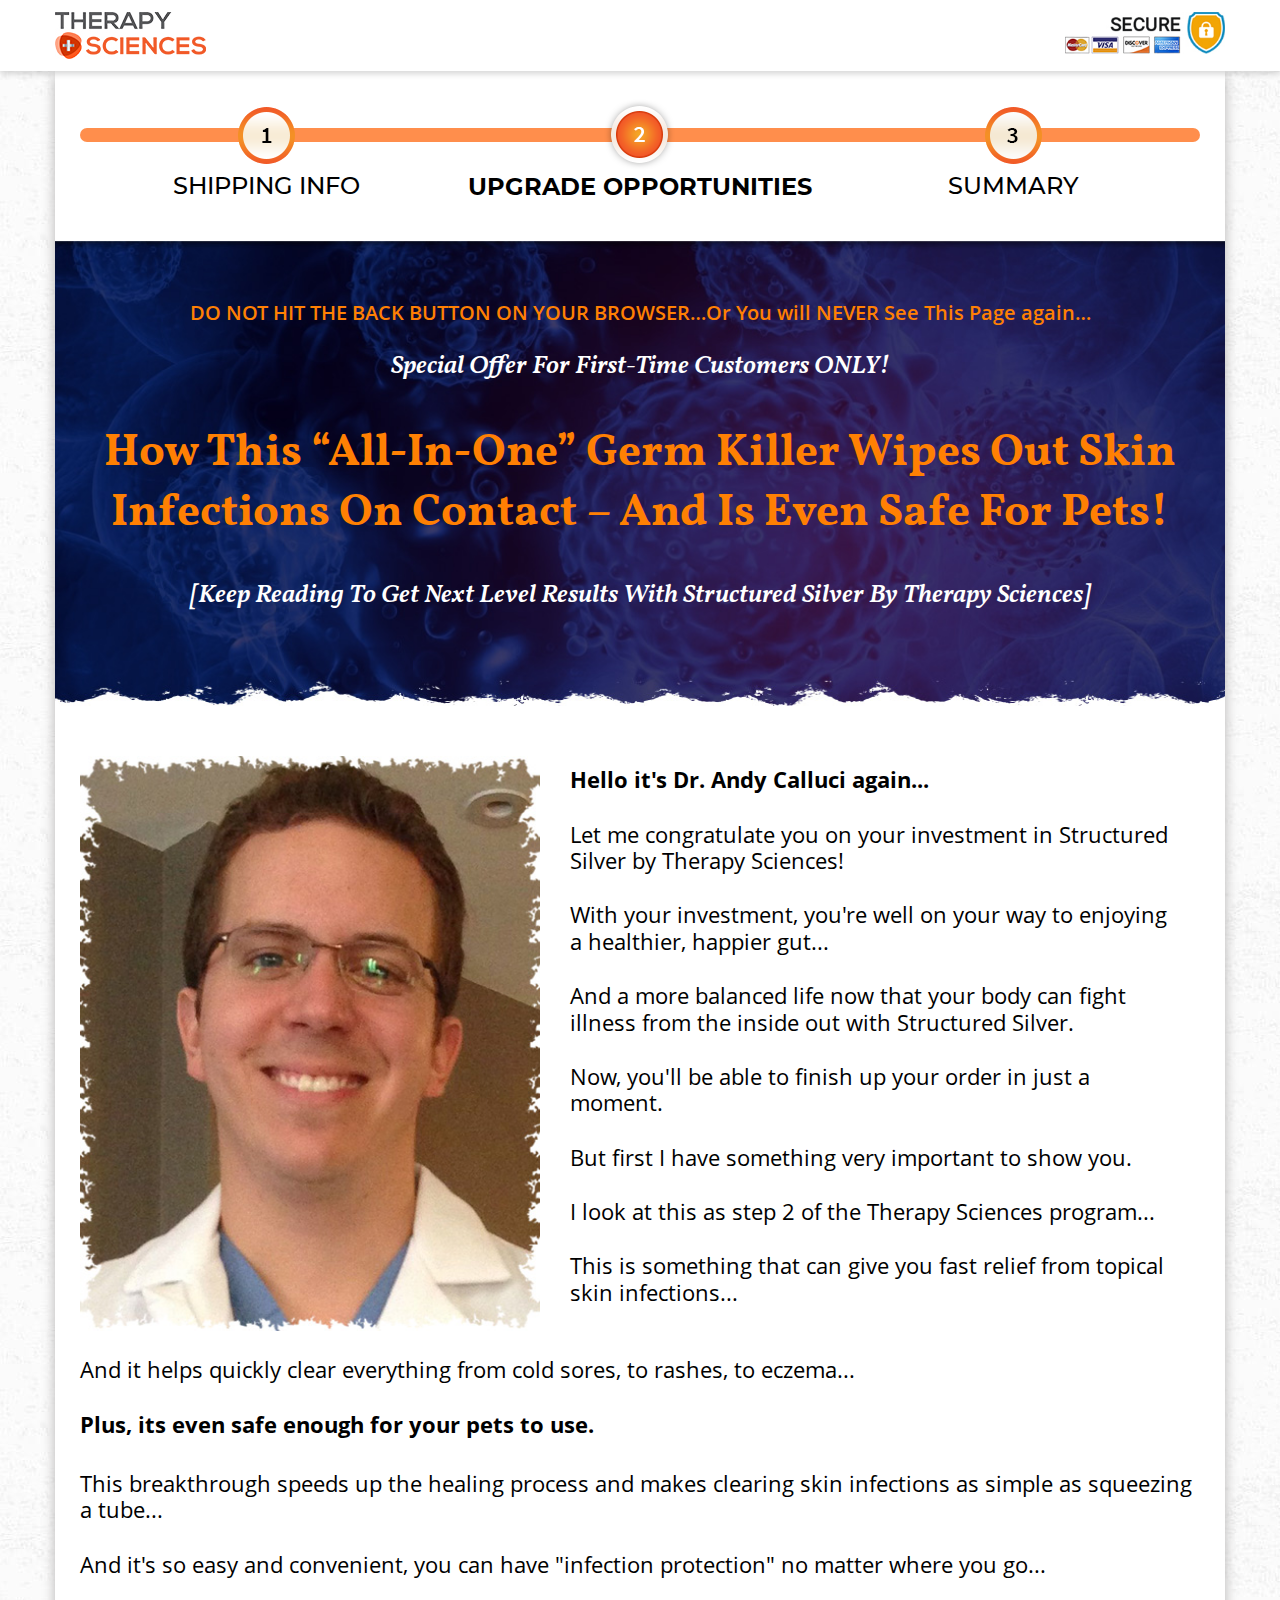
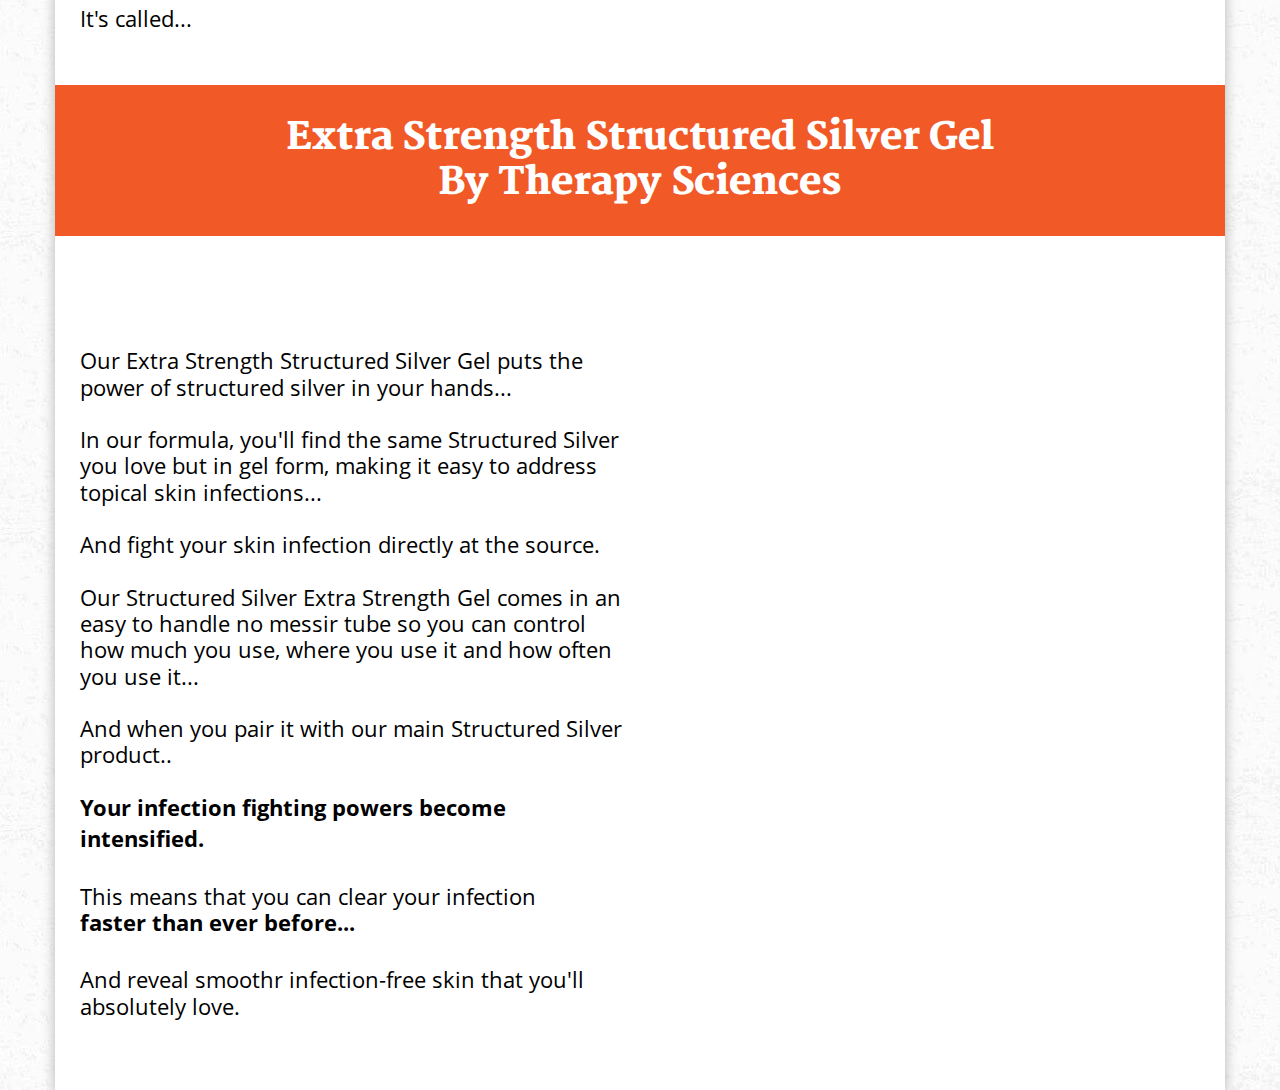
==== commit c928f0a1: "fixing done" ====
--- a/index-1.html
+++ b/index-1.html
@@ -16,7 +16,7 @@
   <link rel="stylesheet" href="common.css">
   
 </head> 
-<body> 
+<body>  
 
 
 <header class="fl-hdr">
@@ -120,14 +120,25 @@
 </section>
 
 
+<section class="fl-offering-sec-hdr lazy" style="background: #f15927;">
+  <span class="hdr-btm-wave-img lazy" data-src="assets/images/hdr-btm-wave-img.png"></span>
+  <div class="container">
+    <div class="row">
+      <div class="col-md-12">
+        <div class="fl-offering-sec-hdr-inner">
+          <h2>Extra Strength Structured  <mark class="brading-txt">Silver Gel</mark> <br/> By Therapy Sciences</h2>
+        </div>
+      </div>
+    </div>
+  </div>
+</section>
+
+
 <section class="fl-content-sec-4-wrp plr-10">
   <div class="container">
     <div class="row">
       <div class="col-sm-12">
         <div class="fl-content-sec-4-innr clearfix">
-          <div class="fl-content-sec-4-head lazy" data-src="assets/images/headding-bg-1.jpg" />
-            <h2>Extra Strength Structured Silver Gel <br/> By Therapy Sciences</h2>
-          </div>
           <div class="fl-extra-strength-img text-center">
             <img class="lazy" data-src="assets/images/extra-strength-pro-img.jpg" alt="" />
           </div>
@@ -136,7 +147,7 @@
               <img class="lazy" data-src="assets/images/extra-strength-right-img.jpg" alt="" />              
             </div>
             <div class="fl-extra-strength-lft pull-left">
-              <p>Our Extra Strength Structured Silver Gel puts the power of structured silver in your hands...</p>
+              <p>Our Extra Strength Structured <mark class="brading-txt">Silver Gel</mark> puts the power of structured silver in your hands...</p>
               <p>In our formula, you'll find the same Structured Silver you love but in gel form, making it easy to address topical skin infections...</p>
               <p>And fight your skin infection directly at the source.</p>
               <p>Our Structured Silver Extra Strength Gel comes in an easy to handle no messir tube so you can control how much you use, where you use it and how often you use it...</p>
--- a/style-1.css
+++ b/style-1.css
@@ -1,5 +1,5 @@
 
-header.fl-hdr {
+header.fl-hdr { 
     background: #fff;
     -ms-transition: all 0.5s ease;
     -webkit-transition: all 0.5s ease;
@@ -66,14 +66,14 @@
 }
 .fl-shipping h4 {
     color: #000;
-    font-family: 'OpenSans-Semibold';
+    font-family: 'Montserrat-Medium';
     text-transform: uppercase;
     font-size: 24px;
     margin-top: 45px;
     width: 100%
 }
 .fl-shipping .two_sec > h4 {
-    font-family: 'OpenSans-Bold';
+    font-family: 'Montserrat-Bold';
     margin-top: 32px;
 }
 .fl-shipping:before {
@@ -132,12 +132,8 @@
     display: inline-block;
     vertical-align: baseline;
     margin-bottom: 10px;
-    /*
-		font-family: 'Vollkorn-Semi-Bold';
-    */
-}
-
-
+    font-family: 'Vollkorn-SemiboldItalic';
+}
 
 .fl-content-sec-3-wrp{
     padding:50px 0 25px;
@@ -166,7 +162,7 @@
 	padding-top: 23px;
 }
 span.fl-txt-line-bg{
-    font-family: 'OpenSans-Bold';
+    font-family: 'OpenSansBold';
     display: inline-block;
     vertical-align: baseline;
     background-repeat: no-repeat!important;
@@ -179,10 +175,9 @@
     padding-bottom: 5px;
     color:#000;
 }
-
-
-
-
+.fl-content-sec-4-wrp{
+	padding-bottom: 45px;
+}
 .fl-content-sec-4-head {
     background-repeat: no-repeat !important;
     background-position: center bottom 1px !important;
@@ -196,42 +191,31 @@
 .fl-content-sec-4-head h3{
     margin-bottom: 0;
 }
-/*.fl-advanced-des p .fl-txt-line-bg {
-    margin-right: -8px;
+.fl-extra-strength-lft p .fl-txt-line-bg {
     margin-left: -8px;
     padding-left: 8px;
-    padding-right: 8px;
-}
-*/
+}
 .fl-extra-strength-img{
 	margin-bottom: 50px;
 }
-
 .fl-extra-strength-rgt{
 	width:48.73%;
 }
-
 .fl-extra-strength-lft{
 	width:51.27%;
 	padding-right: 27px;
 }
 
-
-
-
-
-/*
-open sun bold pacche na
-Vollkorn-Semi-Bold font ta nai
-*/
-
+p mark.brading-txt{}
 
  
 
 
 @media(max-width: 1199px){
 
-
+	.special-offer-dsc h1 {
+	    line-height: 50px;
+	}
 } 
 
 @media(max-width: 1023px){
@@ -247,10 +231,25 @@
         width: 100%;
         float: left;
         padding: 0;
-    }   
-
-
-
+    }
+	.fl-content-sec-3-wrp {
+	    padding: 50px 0 35px;
+	    background: #fff;
+	}   
+	.fl-content-sec-3-full-w-des {
+	    padding-top: 0;
+	}
+	.fl-extra-strength-rgt {
+	    width: 100%;
+	    margin-bottom: 25px;
+	}
+	.fl-extra-strength-lft {
+	    width: 100%;
+	    padding-right: 0;
+	}
+	.fl-content-sec-4-wrp {
+	    padding-bottom: 30px;
+	}
 }
 
 @media(max-width: 991px){
@@ -260,13 +259,18 @@
     .special-offer-dsc h1 br{
         display: none;
     }
-    .special-offer-dsc {
-        padding: 80px 283px 80px 0;
-    }
-
-
-
-
+	.special-offer-dsc {
+	    padding: 52px 0 70px;
+	}
+	.special-offer-dsc h3 {
+	    margin-bottom: 30px;
+	}
+	.special-offer-dsc h1 {
+	    line-height: 42px;
+	}
+	.fl-extra-strength-lft p br{
+	    display: inline-block!important;
+	}
 }
 
 @media (max-width:830px){
@@ -274,13 +278,28 @@
         font-size: 16px
     }
     .special-offer-dsc {
-        padding: 80px 185px 80px 0;
+        padding: ;
     }
 }
 
 @media(max-width: 767px){
-
-
+	.special-offer-dsc {
+	    padding: 35px 0 50px;
+	}
+	.special-offer-dsc h1 {
+	    line-height: 35px;
+	    margin-bottom: 20px;
+	}
+	.special-offer-dsc span {
+	    font-size: 25px;
+	}
+	.special-offer-dsc h3,
+	.special-offer-dsc h4 {
+	    margin-bottom: 20px;
+	}  
+	.fl-content-sec-3-wrp p {
+       margin-bottom: 20px;
+    }
 }
 
 @media(max-width: 639px){
@@ -293,7 +312,7 @@
         height: 50px
     }
     .special-offer-dsc {
-        padding: 55px 0 65px;
+        padding: ;
     }   
 }
  
@@ -302,9 +321,10 @@
         display: inline-block;
         vertical-align: baseline;
         max-width: 120px;
-    }
-
-
+    }    
+    .fl-offering-sec-hdr.fl-extra-strength h2 br{
+        display: none;
+    }
 }
 
 @media(max-width: 479px){
@@ -318,8 +338,7 @@
     }    
     .fl-shipping h4 {
         font-size: 14px
-    }
-    
+    }    
     .fl-shipping:before {
         height: 12px
     }    
@@ -337,8 +356,6 @@
     .fl-content-sec-4-head {
         margin-bottom: 35px;
     }
-
-
 }
 
 @media(max-width: 359px){
--- a/style-2.css
+++ b/style-2.css
@@ -0,0 +1,392 @@
+.health-risks-grd-sec-wrp{
+    padding-top: 50px;
+    padding-bottom: 50px;
+    position: relative;
+    background-repeat: no-repeat !important;
+    background-size: cover !important;
+    background-position: center center !important;
+}
+.top-wave-img {
+    position: absolute;
+    left: 0;
+    right: 0;
+    top: -1px;
+    z-index: 1;
+    height: 14px;
+    background-size: cover !important;
+    background-repeat: no-repeat!important;
+    background-position: center top !important;
+}
+.btm-wave-img {
+    position: absolute;
+    left: 0;
+    right: 0;
+    bottom: -1px;
+    z-index: 1;
+    height: 14px;
+    background-size: cover !important;
+    background-repeat: no-repeat!important;
+    background-position: center bottom !important;
+}
+.fl-health-risks-head{
+	padding-bottom: 40px;
+}
+.fl-health-risks-head h2{
+	margin: 0;
+	color: #fff;
+	text-align: center;
+	font-family: 'Merriweather-Black';
+}
+.fl-health-risks-head span{
+	display: inline-block;
+	vertical-align: baseline;
+	color: #ff8003;
+}
+.fl-health-risks-content{
+	color: #fff;
+}
+
+.health-risks-grd-wrp{
+	padding-top: 30px;
+}
+.health-risks-grd-wrp li {
+    width: 100%;
+    max-width: 368px;
+    display: inline-block;
+    vertical-align: top;
+    margin-bottom: 60px;
+}
+.health-risks-img {
+    width: 233px;
+    height: 232px;
+    margin: 0 auto;
+    background-repeat: no-repeat!important;
+    background-size: cover!important;
+    background-position: center center!important;
+}
+.health-risks-dsc h3{
+    margin: 0;
+    font-family: 'Merriweather-Black';
+    text-align: center;
+    margin-top: 20px;
+    font-size: 25px;
+    line-height: 1.3;
+    color: #fff;
+}
+.health-risks-dsc a{
+	display: inline-block;
+	vertical-align: baseline;
+	text-decoration: none;
+	text-decoration: none;
+	font-size: 25px;
+	line-height: 27px;
+	color: #ff8003;
+	font-family: 'Merriweather-Black';
+	padding-top: 95px;
+}
+.health-risks-dsc a:hover{
+	opacity: 0.5;
+}
+
+
+.plus-our-content-sec-wrp{
+	padding-top: 50px;
+	padding-bottom: 30px;
+}
+.plus-our-head{
+	padding-bottom: 30px;
+}
+.plus-our-head h1{
+	margin: 0;
+	font-family: 'Merriweather-Black';
+	text-align: center;
+}
+.plus-our-head h1 span{
+	display: inline-block;
+	vertical-align: baseline;
+	color: #f15927;
+}
+.plus-our-dsc {
+    padding-top: 5px;
+    padding-right: 10px;
+}
+.hdr-btm-wave-img {
+    position: absolute;
+    left: 0;
+    right: 0;
+    bottom: -1px;
+    z-index: 1;
+    height: 10px;
+    background-position: center bottom!important;
+    background-repeat: repeat-x!important;
+}
+
+
+.profile-show-sec-wrp{
+	padding-bottom: 25px;
+}
+.profile-show-headding{
+    padding: 30px 15px 25px;
+    margin-left: -25px;
+    margin-right: -25px;
+    position: relative;
+}
+.profile-show-headding h2{
+	margin: 0;
+	color: #fff;
+	text-align: center;
+	font-family: 'Merriweather-Black';
+}
+.profile-show-wrp{
+	padding-top: 20px;
+}
+.profile-show-wrp ul li{
+    border-bottom: 2px solid #d8d8d8;
+    border-top: 2px solid #d8d8d8;
+    margin-bottom: 3px;
+}
+.profile-show-wrp ul li:first-child{
+	border-top: 0;
+}
+.profile-show-wrp ul li:last-child{
+	border-bottom: 0;
+}
+.profile-show-inr {
+    padding: 30px 105px 35px 0;
+}
+.profile-show-wrp ul li:nth-child(2) .profile-show-inr {
+    padding-right: 75px;
+}
+.profile-dsc{
+    padding-left: 100px;
+    background-repeat: no-repeat;
+    background-position: left 5px top;
+    background-size: 84px 84px;
+    padding-top: 8px;
+}
+.profile-dsc h3{
+	margin: 0;
+	color: #004d8d;
+	font-family: 'OpenSansBold';
+	font-size: 22px;
+	line-height: 1.2;
+}
+.profile-dsc h5{
+    margin: 0;
+    font-size: 20px;
+    line-height: 22px;
+    color: #252525;
+    font-family: 'OpenSansBold';
+    margin-bottom: 5px;
+    margin-top: 5px;
+}
+.profile-dsc h5 em{
+	display: inline-block;
+	vertical-align: baseline;
+	color: #bebebe;
+	font-family: 'OpenSansItalic';
+	font-size: 18px;
+}
+.profile-show-inr blockquote {
+    padding: 0;
+    margin: 0;
+    border-left: 0;
+    font-size: 20px;
+    line-height: 24px;
+    padding-top: 5px;
+    color: #4c4c4c;
+    font-family: 'OpenSansItalic';
+    font-style: italic;
+}
+
+.sl-out-stock-sec {
+    position: relative;
+    padding-top: 65px;
+    padding-bottom: 20px;
+}
+.out-stock-sec-hdr{
+	padding-bottom: 40px;
+}
+.out-stock-sec-hdr h2{
+	margin: 0;
+	color: #fff;
+	text-align: center;
+	font-family: 'Merriweather-Black';
+	line-height: 1.2;
+}
+.out-stock-sec-hdr h2 span{
+	display: inline-block;
+	vertical-align: baseline;
+	color: #ff8003;
+	padding-top: 20px;
+}
+.sl-out-stock-sec .dft-text-module{
+	color: #fff;
+}
+.out-stock-btm-head h2{
+	margin: 0;
+	color: #fff;
+	font-family: 'Merriweather-Black';
+	text-align: center;
+	font-size: 38px;
+}
+.out-stock-btm-head h2 span{
+	color: #ff8003;
+	padding-bottom: 10px;
+	display: inline-block;
+	vertical-align: baseline;
+}
+.dft-text-btm-module {
+    color: #fff;
+    padding-top: 20px;
+}
+.dft-text-btm-module mark.brading-txt,
+.sl-out-stock-sec .dft-text-module mark.brading-txt,
+.fl-health-risks-content mark.brading-txt,
+.sl-out-stock-sec .out-stock-sec-hdr mark.brading-txt,
+.profile-show-headding mark.brading-txt,
+.plus-our-head mark.brading-txt,
+.fl-health-risks-head mark.brading-txt {
+    color: #fff;
+}
+.sl-out-stock-sec .out-stock-btm-head mark.brading-txt,
+.plus-our-head mark.brading-txt{
+	color: #f15927;
+}
+
+/*----- max-width 1199px -----*/
+@media(max-width: 1199px){
+	.hide-md{
+		display: none!important;
+	}
+	.show-md{
+		display: block!important;
+	}
+	.health-risks-grd-wrp ul{
+		text-align: center;
+	}
+	.health-risks-grd-wrp li {
+	    width: 100%;
+	    max-width: 310px;
+	}
+	.profile-show-inr {
+	    padding: 30px 40px 35px 0;
+	}
+	.profile-show-wrp ul li:nth-child(2) .profile-show-inr {
+	    padding-right: 40px;
+	}
+	.profile-show-inr blockquote br{
+		display: none;
+	}
+
+}
+
+/*----- max-width 991px -----*/
+@media(max-width: 991px){
+	.health-risks-grd-wrp li {
+	    width: 100%;
+	    max-width: 355px;
+	}
+	.plus-our-img{
+		text-align: center;
+		padding-bottom: 20px;
+	}
+	.pull-right {
+	    float: none!important;
+	}
+	.out-stock-sec-grd-img-1{
+		padding-bottom: 30px;
+	}
+	.out-stock-sec-hdr h2 br{
+		display: none;
+	}
+	.profile-show-inr {
+	    padding: 30px 20px 35px 0;
+	}
+	.profile-show-wrp ul li:nth-child(2) .profile-show-inr {
+	    padding-right: 20px;
+	}
+}
+
+/*----- max-width 767px -----*/
+@media(max-width: 767px){
+	.hide-xs{
+		display: none!important;
+	}
+	.show-xs{
+		display: block!important;
+	}
+	.health-risks-grd-wrp li {
+	    width: 100%;
+	    max-width: 360px;
+	    margin-bottom: 50px;
+	}
+	.health-risks-dsc a{
+		padding-top: 0;
+	}
+	.profile-show-headding h2 br{
+		display: none;
+	}
+	.profile-show-inr {
+	    padding: 30px 10px 35px 0;
+	}
+	.profile-show-wrp ul li:nth-child(2) .profile-show-inr {
+	    padding-right: 10px;
+	}
+	.profile-dsc {
+	    padding-left: 80px;
+	    background-position: left 5px top;
+	    background-size: 60px 60px;
+	}
+	.profile-show-inr blockquote{
+		font-size: 20px;
+		line-height: 22px;
+	}
+	.profile-dsc h5{
+		font-size: 18px;
+		line-height: 20px;
+	}
+	.profile-dsc h3{
+		font-size: 20px;
+		line-height: 22px;
+	}
+}
+
+
+/*----- max-width 575 -----*/
+@media(max-width: 575px){
+	.profile-dsc {
+	    padding-left: 5px;
+	    background-position: left 5px top;
+	    background-size: 60px 60px;
+	    padding-top: 70px;
+	}
+	.profile-show-inr {
+	    padding: 20px 0px 20px 0;
+	}
+	.profile-show-wrp ul li:nth-child(2) .profile-show-inr {
+	    padding-right: 0;
+	}
+	.profile-show-inr blockquote{
+		font-size: 18px;
+		line-height: 20px;
+	}
+	.health-risks-dsc h3 {
+	    font-size: 23px;
+	    line-height: 26px;
+	}
+}
+
+
+
+/*----- max-width 439 -----*/
+@media(max-width: 479px){
+
+
+}
+
+
+/*----- max-width 369 -----*/
+@media(max-width: 359px){
+
+}
--- a/style-3.css
+++ b/style-3.css
@@ -486,6 +486,9 @@
         text-align: center;
         padding-bottom: 30px;
     }
+    p br{
+        display: none;
+    }
 }
 
 
--- a/common.css
+++ b/common.css
@@ -5,7 +5,8 @@
   font-weight: normal;
   font-style: normal;
   font-display: swap; 
-} 
+}  
+ 
 @font-face {
   font-family: 'Montserrat-Medium';
   src: url('assets/fonts/Montserrat-Medium/montserrat-medium-webfont.woff2') format('woff2'),
@@ -114,11 +115,37 @@
   font-display: swap;
 }
 
+@font-face {
+  font-family: 'OpenSansItalic';
+  src: url('assets/fonts/OpenSansItalic/OpenSansItalic.woff2') format('woff2'),
+    url('assets/fonts/OpenSansItalic/OpenSansItalic.woff') format('woff');
+  font-weight: normal;
+  font-style: normal;
+  font-display: swap;
+}
+
+@font-face {
+  font-family: 'OpenSansLightItalic';
+  src: url('assets/fonts/OpenSansLightItalic/OpenSansLightItalic.woff2') format('woff2'),
+    url('assets/fonts/OpenSansLightItalic/OpenSansLightItalic.woff') format('woff');
+  font-weight: normal;
+  font-style: normal;
+  font-display: swap;
+}
 
 @font-face {
   font-family: 'Vollkorn-Bold';
   src: url('assets/fonts/Vollkorn-Bold/Vollkorn-Bold.woff2') format('woff2'),
     url('assets/fonts/Vollkorn-Bold/Vollkorn-Bold.woff') format('woff');
+  font-weight: normal;
+  font-style: normal;
+  font-display: swap;
+}
+
+@font-face {
+  font-family: "Vollkorn-Semibold";
+  src: url("assets/fonts/Vollkorn-Semibold/Vollkorn-Semibold.woff") format("woff"),
+    url("assets/fonts/Vollkorn-Semibold/Vollkorn-Semibold.woff2") format("woff2");
   font-weight: normal;
   font-style: normal;
   font-display: swap;
@@ -233,16 +260,16 @@
   box-shadow: 0 5px 12px 0 rgba(180, 179, 179, 1)
 }
 h1 {
-  font-size: 45px
+  font-size: 45px;
 }
 h2 {
-  font-size: 40px
+  font-size: 40px;
 }
 h3 {
-  font-size: 26px
+  font-size: 26px;
 }
 h4 {
-  font-size: 20px
+  font-size: 20px;
 }
 
 .h1,.h2,.h3,.h4,.h5,.h6,h1,h2,h3,h4,h5,h6 {
@@ -257,18 +284,18 @@
     .show-md{
       display: block!important;
     }
-/*    h1 {
-      font-size: 60px
-    }
-    h2 {
-      font-size: 50px
+    h1,.fl-pkg-transparent-hdr h1 {
+      font-size: 40px;
+    }
+    h2,.fl-offering-sec-hdr h2 {
+      font-size: 35px;
     }
     h3 {
-      font-size: 45px
+      font-size: 26px;
     }
     h4 {
-      font-size: 35px
-    }*/
+      font-size: 20px;
+    }
 }
 @media(max-width: 991px){
     .hide-sm{
@@ -277,18 +304,18 @@
     .show-sm{
         display: block!important;
     }
-/*    h1 {
-      font-size: 50px
-    }
-    h2 {
-      font-size: 45px
+    h1,.fl-pkg-transparent-hdr h1 {
+      font-size: 35px;
+    }
+    h2,.fl-offering-sec-hdr h2 {
+      font-size: 30px;
     }
     h3 {
-      font-size: 40px
+      font-size: 26px;
     }
     h4 {
-      font-size: 35px
-    }*/
+      font-size: 20px;
+    }
     p br{
         display: none;
     }
@@ -308,16 +335,17 @@
     p{
        margin-bottom: 20px;
     }
-/*    h1 {
-      font-size: 45px
-    }
-    h2 {
-      font-size: 40px
+    h1,.fl-pkg-transparent-hdr h1 {
+      font-size: 32px;
+    }
+    h2,.fl-offering-sec-hdr h2 {
+      font-size: 28px;
     }
     h3 {
-      font-size: 35px
+      font-size: 25px;
     }
     h4 {
-      font-size: 30px
-    }*/
-}
+      font-size: 20px;
+    }
+
+}
